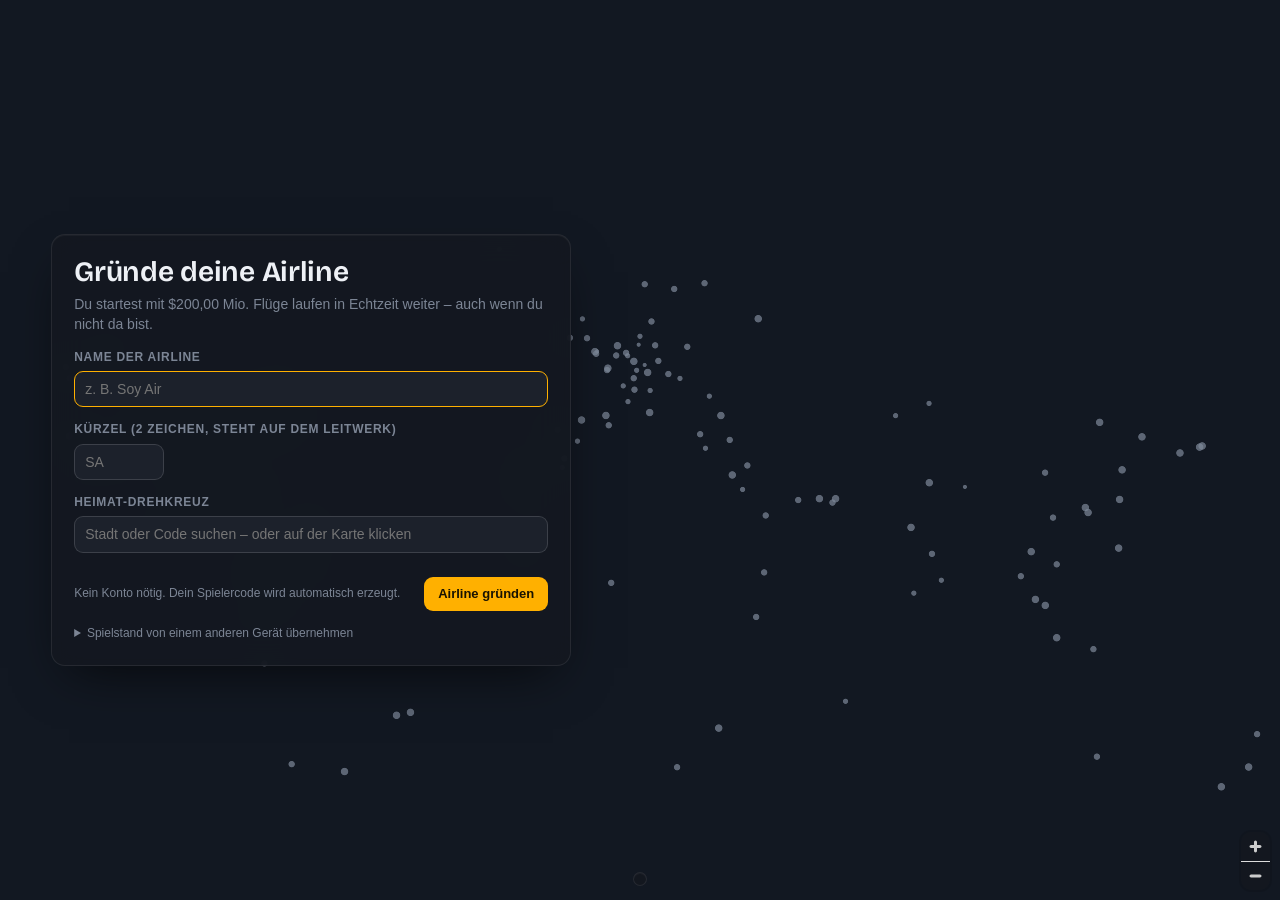
==== games/airline-manager/index.html @ d9379a9b "Add files via upload" ====
<!doctype html>
<html lang="de">
<head>
<meta charset="utf-8">
<meta name="viewport" content="width=device-width, initial-scale=1, viewport-fit=cover">
<title>Airline Manager · Soy &amp; Soul</title>
<meta name="description" content="Gründe deine eigene Airline: Airbus- und Boeing-Flotte, Routen in Echtzeit, Wartung, Kerosinmarkt und eine Börse mit allen Spieler-Airlines.">
<meta name="theme-color" content="#0d1016">
<link rel="icon" href="data:image/svg+xml,%3Csvg xmlns='http://www.w3.org/2000/svg' viewBox='0 0 24 24'%3E%3Cpath fill='%23ffb000' d='M10.5 3.5c0-.8.7-1.5 1.5-1.5s1.5.7 1.5 1.5V9l7 4v2l-7-2v4.5l2 1.5v1.5L12 20l-3.5 1v-1.5l2-1.5V13l-7 2v-2l7-4z'/%3E%3C/svg%3E">
<link rel="stylesheet" href="lib/maplibre-gl.css">
<link rel="preconnect" href="https://tiles.openfreemap.org">
<link rel="stylesheet" href="css/base.css">
<link rel="stylesheet" href="css/layout.css">
<link rel="stylesheet" href="css/apps.css">
</head>
<body>
<div id="map" aria-label="Weltkarte mit Flughäfen und Flugzeugen"></div>
<header id="hud" class="hud"></header>
<aside id="flightcard" class="flightcard glass" hidden></aside>
<div id="windows"></div>
<nav id="dock" class="dock glass" aria-label="Apps"></nav>
<div id="toasts" aria-live="polite"></div>
<noscript><p style="padding:20px">Dieses Spiel braucht JavaScript.</p></noscript>
<script type="module" src="js/main.js"></script>
</body>
</html>
---- games/airline-manager/lib/maplibre-gl.css ----
.maplibregl-map{font:12px/20px Helvetica Neue,Arial,Helvetica,sans-serif;overflow:hidden;position:relative;-webkit-tap-highlight-color:rgb(0 0 0/0);-webkit-touch-callout:none}.maplibregl-canvas{position:absolute;left:0;top:0}.maplibregl-map:fullscreen{width:100%;height:100%}.maplibregl-ctrl-group button.maplibregl-ctrl-compass{touch-action:none}.maplibregl-canvas-container.maplibregl-interactive,.maplibregl-ctrl-group button.maplibregl-ctrl-compass{cursor:grab;-webkit-user-select:none;-moz-user-select:none;user-select:none}.maplibregl-canvas-container.maplibregl-interactive.maplibregl-track-pointer{cursor:pointer}.maplibregl-canvas-container.maplibregl-interactive:active,.maplibregl-ctrl-group button.maplibregl-ctrl-compass:active{cursor:grabbing}.maplibregl-canvas-container.maplibregl-touch-zoom-rotate,.maplibregl-canvas-container.maplibregl-touch-zoom-rotate .maplibregl-canvas{touch-action:pan-x pan-y}.maplibregl-canvas-container.maplibregl-touch-drag-pan,.maplibregl-canvas-container.maplibregl-touch-drag-pan .maplibregl-canvas{touch-action:pinch-zoom}.maplibregl-canvas-container.maplibregl-touch-zoom-rotate.maplibregl-touch-drag-pan,.maplibregl-canvas-container.maplibregl-touch-zoom-rotate.maplibregl-touch-drag-pan .maplibregl-canvas{touch-action:none}.maplibregl-canvas-container.maplibregl-touch-drag-pan.maplibregl-cooperative-gestures,.maplibregl-canvas-container.maplibregl-touch-drag-pan.maplibregl-cooperative-gestures .maplibregl-canvas{touch-action:pan-x pan-y}.maplibregl-ctrl-bottom-left,.maplibregl-ctrl-bottom-right,.maplibregl-ctrl-top-left,.maplibregl-ctrl-top-right{position:absolute;pointer-events:none;z-index:2}.maplibregl-ctrl-top-left{top:0;left:0}.maplibregl-ctrl-top-right{top:0;right:0}.maplibregl-ctrl-bottom-left{bottom:0;left:0}.maplibregl-ctrl-bottom-right{right:0;bottom:0}.maplibregl-ctrl{clear:both;pointer-events:auto;transform:translate(0)}.maplibregl-ctrl-top-left .maplibregl-ctrl{margin:10px 0 0 10px;float:left}.maplibregl-ctrl-top-right .maplibregl-ctrl{margin:10px 10px 0 0;float:right}.maplibregl-ctrl-bottom-left .maplibregl-ctrl{margin:0 0 10px 10px;float:left}.maplibregl-ctrl-bottom-right .maplibregl-ctrl{margin:0 10px 10px 0;float:right}.maplibregl-ctrl-group{border-radius:4px;background:#fff}.maplibregl-ctrl-group:not(:empty){box-shadow:0 0 0 2px rgba(0,0,0,.1)}.maplibregl-ctrl-group button{width:29px;height:29px;display:block;padding:0;outline:none;border:0;box-sizing:border-box;background-color:transparent;cursor:pointer}.maplibregl-ctrl button{-webkit-user-select:none;-moz-user-select:none;user-select:none}.maplibregl-ctrl-group button+button{border-top:1px solid #ddd}.maplibregl-ctrl button .maplibregl-ctrl-icon{display:block;width:100%;height:100%;background-repeat:no-repeat;background-position:50%}@media(forced-colors:active){.maplibregl-ctrl-group:not(:empty){box-shadow:0 0 0 2px ButtonText}.maplibregl-ctrl-icon{background-color:transparent}.maplibregl-ctrl-group button+button{border-top:1px solid buttontext}}.maplibregl-ctrl button::-moz-focus-inner{border:0;padding:0}.maplibregl-ctrl-attrib-button:focus,.maplibregl-ctrl-group button:focus{box-shadow:0 0 2px 2px #0096ff}.maplibregl-ctrl button:disabled{cursor:not-allowed}.maplibregl-ctrl button:disabled .maplibregl-ctrl-icon{opacity:.25}@media(hover:hover){.maplibregl-ctrl button:not(:disabled):hover{background-color:rgba(0,0,0,.05)}}.maplibregl-ctrl button:not(:disabled):active{background-color:rgba(0,0,0,.05)}.maplibregl-ctrl-group button:focus:focus-visible{box-shadow:0 0 2px 2px #0096ff}.maplibregl-ctrl-group button:focus:not(:focus-visible){box-shadow:none}.maplibregl-ctrl-group button:focus:first-child{border-radius:4px 4px 0 0}.maplibregl-ctrl-group button:focus:last-child{border-radius:0 0 4px 4px}.maplibregl-ctrl-group button:focus:only-child{border-radius:inherit}.maplibregl-ctrl button.maplibregl-ctrl-zoom-out .maplibregl-ctrl-icon{background-image:url("data:image/svg+xml;charset=utf-8,%3Csvg xmlns='http://www.w3.org/2000/svg' width='29' height='29' viewBox='0 0 29 29' fill='%23333'%3E %3Cpath d='M10 13c-.75 0-1.5.75-1.5 1.5S9.25 16 10 16h9c.75 0 1.5-.75 1.5-1.5S19.75 13 19 13z'/%3E %3C/svg%3E")}.maplibregl-ctrl button.maplibregl-ctrl-zoom-in .maplibregl-ctrl-icon{background-image:url("data:image/svg+xml;charset=utf-8,%3Csvg xmlns='http://www.w3.org/2000/svg' width='29' height='29' viewBox='0 0 29 29' fill='%23333'%3E %3Cpath d='M14.5 8.5c-.75 0-1.5.75-1.5 1.5v3h-3c-.75 0-1.5.75-1.5 1.5S9.25 16 10 16h3v3c0 .75.75 1.5 1.5 1.5S16 19.75 16 19v-3h3c.75 0 1.5-.75 1.5-1.5S19.75 13 19 13h-3v-3c0-.75-.75-1.5-1.5-1.5'/%3E %3C/svg%3E")}@media(forced-colors:active){.maplibregl-ctrl button.maplibregl-ctrl-zoom-out .maplibregl-ctrl-icon{background-image:url("data:image/svg+xml;charset=utf-8,%3Csvg xmlns='http://www.w3.org/2000/svg' width='29' height='29' viewBox='0 0 29 29' fill='%23fff'%3E %3Cpath d='M10 13c-.75 0-1.5.75-1.5 1.5S9.25 16 10 16h9c.75 0 1.5-.75 1.5-1.5S19.75 13 19 13z'/%3E %3C/svg%3E")}.maplibregl-ctrl button.maplibregl-ctrl-zoom-in .maplibregl-ctrl-icon{background-image:url("data:image/svg+xml;charset=utf-8,%3Csvg xmlns='http://www.w3.org/2000/svg' width='29' height='29' viewBox='0 0 29 29' fill='%23fff'%3E %3Cpath d='M14.5 8.5c-.75 0-1.5.75-1.5 1.5v3h-3c-.75 0-1.5.75-1.5 1.5S9.25 16 10 16h3v3c0 .75.75 1.5 1.5 1.5S16 19.75 16 19v-3h3c.75 0 1.5-.75 1.5-1.5S19.75 13 19 13h-3v-3c0-.75-.75-1.5-1.5-1.5'/%3E %3C/svg%3E")}}@media(forced-colors:active) and (prefers-color-scheme:light){.maplibregl-ctrl button.maplibregl-ctrl-zoom-out .maplibregl-ctrl-icon{background-image:url("data:image/svg+xml;charset=utf-8,%3Csvg xmlns='http://www.w3.org/2000/svg' width='29' height='29' viewBox='0 0 29 29' fill='%23000'%3E %3Cpath d='M10 13c-.75 0-1.5.75-1.5 1.5S9.25 16 10 16h9c.75 0 1.5-.75 1.5-1.5S19.75 13 19 13z'/%3E %3C/svg%3E")}.maplibregl-ctrl button.maplibregl-ctrl-zoom-in .maplibregl-ctrl-icon{background-image:url("data:image/svg+xml;charset=utf-8,%3Csvg xmlns='http://www.w3.org/2000/svg' width='29' height='29' viewBox='0 0 29 29' fill='%23000'%3E %3Cpath d='M14.5 8.5c-.75 0-1.5.75-1.5 1.5v3h-3c-.75 0-1.5.75-1.5 1.5S9.25 16 10 16h3v3c0 .75.75 1.5 1.5 1.5S16 19.75 16 19v-3h3c.75 0 1.5-.75 1.5-1.5S19.75 13 19 13h-3v-3c0-.75-.75-1.5-1.5-1.5'/%3E %3C/svg%3E")}}.maplibregl-ctrl button.maplibregl-ctrl-fullscreen .maplibregl-ctrl-icon{background-image:url("data:image/svg+xml;charset=utf-8,%3Csvg xmlns='http://www.w3.org/2000/svg' width='29' height='29' viewBox='0 0 29 29' fill='%23333'%3E %3Cpath d='M24 16v5.5c0 1.75-.75 2.5-2.5 2.5H16v-1l3-1.5-4-5.5 1-1 5.5 4 1.5-3zM6 16l1.5 3 5.5-4 1 1-4 5.5 3 1.5v1H7.5C5.75 24 5 23.25 5 21.5V16zm7-11v1l-3 1.5 4 5.5-1 1-5.5-4L6 13H5V7.5C5 5.75 5.75 5 7.5 5zm11 2.5c0-1.75-.75-2.5-2.5-2.5H16v1l3 1.5-4 5.5 1 1 5.5-4 1.5 3h1z'/%3E %3C/svg%3E")}.maplibregl-ctrl button.maplibregl-ctrl-shrink .maplibregl-ctrl-icon{background-image:url("data:image/svg+xml;charset=utf-8,%3Csvg xmlns='http://www.w3.org/2000/svg' width='29' height='29' viewBox='0 0 29 29'%3E %3Cpath d='M18.5 16c-1.75 0-2.5.75-2.5 2.5V24h1l1.5-3 5.5 4 1-1-4-5.5 3-1.5v-1zM13 18.5c0-1.75-.75-2.5-2.5-2.5H5v1l3 1.5L4 24l1 1 5.5-4 1.5 3h1zm3-8c0 1.75.75 2.5 2.5 2.5H24v-1l-3-1.5L25 5l-1-1-5.5 4L17 5h-1zM10.5 13c1.75 0 2.5-.75 2.5-2.5V5h-1l-1.5 3L5 4 4 5l4 5.5L5 12v1z'/%3E %3C/svg%3E")}@media(forced-colors:active){.maplibregl-ctrl button.maplibregl-ctrl-fullscreen .maplibregl-ctrl-icon{background-image:url("data:image/svg+xml;charset=utf-8,%3Csvg xmlns='http://www.w3.org/2000/svg' width='29' height='29' viewBox='0 0 29 29' fill='%23fff'%3E %3Cpath d='M24 16v5.5c0 1.75-.75 2.5-2.5 2.5H16v-1l3-1.5-4-5.5 1-1 5.5 4 1.5-3zM6 16l1.5 3 5.5-4 1 1-4 5.5 3 1.5v1H7.5C5.75 24 5 23.25 5 21.5V16zm7-11v1l-3 1.5 4 5.5-1 1-5.5-4L6 13H5V7.5C5 5.75 5.75 5 7.5 5zm11 2.5c0-1.75-.75-2.5-2.5-2.5H16v1l3 1.5-4 5.5 1 1 5.5-4 1.5 3h1z'/%3E %3C/svg%3E")}.maplibregl-ctrl button.maplibregl-ctrl-shrink .maplibregl-ctrl-icon{background-image:url("data:image/svg+xml;charset=utf-8,%3Csvg xmlns='http://www.w3.org/2000/svg' width='29' height='29' viewBox='0 0 29 29' fill='%23fff'%3E %3Cpath d='M18.5 16c-1.75 0-2.5.75-2.5 2.5V24h1l1.5-3 5.5 4 1-1-4-5.5 3-1.5v-1zM13 18.5c0-1.75-.75-2.5-2.5-2.5H5v1l3 1.5L4 24l1 1 5.5-4 1.5 3h1zm3-8c0 1.75.75 2.5 2.5 2.5H24v-1l-3-1.5L25 5l-1-1-5.5 4L17 5h-1zM10.5 13c1.75 0 2.5-.75 2.5-2.5V5h-1l-1.5 3L5 4 4 5l4 5.5L5 12v1z'/%3E %3C/svg%3E")}}@media(forced-colors:active) and (prefers-color-scheme:light){.maplibregl-ctrl button.maplibregl-ctrl-fullscreen .maplibregl-ctrl-icon{background-image:url("data:image/svg+xml;charset=utf-8,%3Csvg xmlns='http://www.w3.org/2000/svg' width='29' height='29' viewBox='0 0 29 29' fill='%23000'%3E %3Cpath d='M24 16v5.5c0 1.75-.75 2.5-2.5 2.5H16v-1l3-1.5-4-5.5 1-1 5.5 4 1.5-3zM6 16l1.5 3 5.5-4 1 1-4 5.5 3 1.5v1H7.5C5.75 24 5 23.25 5 21.5V16zm7-11v1l-3 1.5 4 5.5-1 1-5.5-4L6 13H5V7.5C5 5.75 5.75 5 7.5 5zm11 2.5c0-1.75-.75-2.5-2.5-2.5H16v1l3 1.5-4 5.5 1 1 5.5-4 1.5 3h1z'/%3E %3C/svg%3E")}.maplibregl-ctrl button.maplibregl-ctrl-shrink .maplibregl-ctrl-icon{background-image:url("data:image/svg+xml;charset=utf-8,%3Csvg xmlns='http://www.w3.org/2000/svg' width='29' height='29' viewBox='0 0 29 29' fill='%23000'%3E %3Cpath d='M18.5 16c-1.75 0-2.5.75-2.5 2.5V24h1l1.5-3 5.5 4 1-1-4-5.5 3-1.5v-1zM13 18.5c0-1.75-.75-2.5-2.5-2.5H5v1l3 1.5L4 24l1 1 5.5-4 1.5 3h1zm3-8c0 1.75.75 2.5 2.5 2.5H24v-1l-3-1.5L25 5l-1-1-5.5 4L17 5h-1zM10.5 13c1.75 0 2.5-.75 2.5-2.5V5h-1l-1.5 3L5 4 4 5l4 5.5L5 12v1z'/%3E %3C/svg%3E")}}.maplibregl-ctrl button.maplibregl-ctrl-compass .maplibregl-ctrl-icon{background-image:url("data:image/svg+xml;charset=utf-8,%3Csvg xmlns='http://www.w3.org/2000/svg' width='29' height='29' viewBox='0 0 29 29' fill='%23333'%3E %3Cpath d='m10.5 14 4-8 4 8z'/%3E %3Cpath fill='%23ccc' d='m10.5 16 4 8 4-8z'/%3E %3C/svg%3E")}@media(forced-colors:active){.maplibregl-ctrl button.maplibregl-ctrl-compass .maplibregl-ctrl-icon{background-image:url("data:image/svg+xml;charset=utf-8,%3Csvg xmlns='http://www.w3.org/2000/svg' width='29' height='29' viewBox='0 0 29 29' fill='%23fff'%3E %3Cpath d='m10.5 14 4-8 4 8z'/%3E %3Cpath fill='%23ccc' d='m10.5 16 4 8 4-8z'/%3E %3C/svg%3E")}}@media(forced-colors:active) and (prefers-color-scheme:light){.maplibregl-ctrl button.maplibregl-ctrl-compass .maplibregl-ctrl-icon{background-image:url("data:image/svg+xml;charset=utf-8,%3Csvg xmlns='http://www.w3.org/2000/svg' width='29' height='29' viewBox='0 0 29 29' fill='%23000'%3E %3Cpath d='m10.5 14 4-8 4 8z'/%3E %3Cpath fill='%23ccc' d='m10.5 16 4 8 4-8z'/%3E %3C/svg%3E")}}.maplibregl-ctrl button.maplibregl-ctrl-globe .maplibregl-ctrl-icon{background-image:url("data:image/svg+xml;charset=utf-8,%3Csvg xmlns='http://www.w3.org/2000/svg' width='22' height='22' fill='none' viewBox='0 0 22 22' stroke='%23333'%3E %3Ccircle cx='11' cy='11' r='8.5'/%3E %3Cpath d='M17.5 11c0 4.819-3.02 8.5-6.5 8.5S4.5 15.819 4.5 11 7.52 2.5 11 2.5s6.5 3.681 6.5 8.5Z'/%3E %3Cpath d='M13.5 11c0 2.447-.331 4.64-.853 6.206-.262.785-.562 1.384-.872 1.777-.314.399-.58.517-.775.517-.195 0-.461-.118-.775-.517-.31-.393-.61-.992-.872-1.777C8.831 15.64 8.5 13.446 8.5 11c0-2.447.331-4.64.853-6.206.262-.785.562-1.384.872-1.777.314-.399.58-.517.775-.517.195 0 .461.118.775.517.31.393.61.992.872 1.777.522 1.565.853 3.76.853 6.206Z'/%3E %3Cpath d='M11 7.5c-1.909 0-3.622-.166-4.845-.428-.616-.132-1.08-.283-1.379-.434a1.333 1.333 0 0 1-.224-.138c.047-.038.12-.085.224-.138.299-.151.763-.302 1.379-.434C7.378 5.666 9.091 5.5 11 5.5c1.909 0 3.622.166 4.845.428.616.132 1.08.283 1.379.434.105.053.177.1.224.138-.047.038-.12.085-.224.138-.299.151-.763.302-1.379.434-1.223.262-2.936.428-4.845.428ZM4.486 6.436ZM11 16.5c-1.909 0-3.622-.166-4.845-.428-.616-.132-1.08-.283-1.379-.434a1.33 1.33 0 0 1-.224-.138 1.33 1.33 0 0 1 .224-.138c.299-.151.763-.302 1.379-.434C7.378 14.666 9.091 14.5 11 14.5c1.909 0 3.622.166 4.845.428.616.132 1.08.283 1.379.434.105.053.177.1.224.138a1.33 1.33 0 0 1-.224.138c-.299.151-.763.302-1.379.434-1.223.262-2.936.428-4.845.428Zm-6.514-1.064ZM11 12.5c-2.46 0-4.672-.222-6.255-.574-.796-.177-1.406-.38-1.805-.59a1.465 1.465 0 0 1-.39-.272.293.293 0 0 1-.047-.064.293.293 0 0 1 .048-.064c.066-.073.189-.167.389-.272.399-.21 1.009-.413 1.805-.59C6.328 9.722 8.54 9.5 11 9.5s4.672.222 6.256.574c.795.177 1.405.38 1.804.59.2.105.323.2.39.272a.33.33 0 0 1 .047.064.293.293 0 0 1-.048.064 1.435 1.435 0 0 1-.389.272c-.399.21-1.009.413-1.804.59-1.584.352-3.796.574-6.256.574Zm-8.501-1.51v.002-.002Zm0 .018v.002-.002Zm17.002.002v-.002.002Zm0-.018v-.002.002Z'/%3E %3C/svg%3E")}.maplibregl-ctrl button.maplibregl-ctrl-globe-enabled .maplibregl-ctrl-icon{background-image:url("data:image/svg+xml;charset=utf-8,%3Csvg xmlns='http://www.w3.org/2000/svg' width='22' height='22' fill='none' viewBox='0 0 22 22' stroke='%2333b5e5'%3E %3Ccircle cx='11' cy='11' r='8.5'/%3E %3Cpath d='M17.5 11c0 4.819-3.02 8.5-6.5 8.5S4.5 15.819 4.5 11 7.52 2.5 11 2.5s6.5 3.681 6.5 8.5Z'/%3E %3Cpath d='M13.5 11c0 2.447-.331 4.64-.853 6.206-.262.785-.562 1.384-.872 1.777-.314.399-.58.517-.775.517-.195 0-.461-.118-.775-.517-.31-.393-.61-.992-.872-1.777C8.831 15.64 8.5 13.446 8.5 11c0-2.447.331-4.64.853-6.206.262-.785.562-1.384.872-1.777.314-.399.58-.517.775-.517.195 0 .461.118.775.517.31.393.61.992.872 1.777.522 1.565.853 3.76.853 6.206Z'/%3E %3Cpath d='M11 7.5c-1.909 0-3.622-.166-4.845-.428-.616-.132-1.08-.283-1.379-.434a1.333 1.333 0 0 1-.224-.138c.047-.038.12-.085.224-.138.299-.151.763-.302 1.379-.434C7.378 5.666 9.091 5.5 11 5.5c1.909 0 3.622.166 4.845.428.616.132 1.08.283 1.379.434.105.053.177.1.224.138-.047.038-.12.085-.224.138-.299.151-.763.302-1.379.434-1.223.262-2.936.428-4.845.428ZM4.486 6.436ZM11 16.5c-1.909 0-3.622-.166-4.845-.428-.616-.132-1.08-.283-1.379-.434a1.33 1.33 0 0 1-.224-.138 1.33 1.33 0 0 1 .224-.138c.299-.151.763-.302 1.379-.434C7.378 14.666 9.091 14.5 11 14.5c1.909 0 3.622.166 4.845.428.616.132 1.08.283 1.379.434.105.053.177.1.224.138a1.33 1.33 0 0 1-.224.138c-.299.151-.763.302-1.379.434-1.223.262-2.936.428-4.845.428Zm-6.514-1.064ZM11 12.5c-2.46 0-4.672-.222-6.255-.574-.796-.177-1.406-.38-1.805-.59a1.465 1.465 0 0 1-.39-.272.293.293 0 0 1-.047-.064.293.293 0 0 1 .048-.064c.066-.073.189-.167.389-.272.399-.21 1.009-.413 1.805-.59C6.328 9.722 8.54 9.5 11 9.5s4.672.222 6.256.574c.795.177 1.405.38 1.804.59.2.105.323.2.39.272a.33.33 0 0 1 .047.064.293.293 0 0 1-.048.064 1.435 1.435 0 0 1-.389.272c-.399.21-1.009.413-1.804.59-1.584.352-3.796.574-6.256.574Zm-8.501-1.51v.002-.002Zm0 .018v.002-.002Zm17.002.002v-.002.002Zm0-.018v-.002.002Z'/%3E %3C/svg%3E")}.maplibregl-ctrl button.maplibregl-ctrl-terrain .maplibregl-ctrl-icon{background-image:url("data:image/svg+xml;charset=utf-8,%3Csvg xmlns='http://www.w3.org/2000/svg' width='22' height='22' viewBox='0 0 22 22' fill='%23333'%3E %3Cpath d='m1.754 13.406 4.453-4.851 3.09 3.09 3.281 3.277.969-.969-3.309-3.312 3.844-4.121 6.148 6.886h1.082v-.855l-7.207-8.07-4.84 5.187L6.169 6.57l-5.48 5.965v.871ZM.688 16.844h20.625v1.375H.688Zm0 0'/%3E %3C/svg%3E")}.maplibregl-ctrl button.maplibregl-ctrl-terrain-enabled .maplibregl-ctrl-icon{background-image:url("data:image/svg+xml;charset=utf-8,%3Csvg xmlns='http://www.w3.org/2000/svg' width='22' height='22' viewBox='0 0 22 22' fill='%2333b5e5'%3E %3Cpath d='m1.754 13.406 4.453-4.851 3.09 3.09 3.281 3.277.969-.969-3.309-3.312 3.844-4.121 6.148 6.886h1.082v-.855l-7.207-8.07-4.84 5.187L6.169 6.57l-5.48 5.965v.871ZM.688 16.844h20.625v1.375H.688Zm0 0'/%3E %3C/svg%3E")}.maplibregl-ctrl button.maplibregl-ctrl-geolocate .maplibregl-ctrl-icon{background-image:url("data:image/svg+xml;charset=utf-8,%3Csvg xmlns='http://www.w3.org/2000/svg' width='29' height='29' viewBox='0 0 20 20' fill='%23333'%3E %3Cpath d='M10 4C9 4 9 5 9 5v.1A5 5 0 0 0 5.1 9H5s-1 0-1 1 1 1 1 1h.1A5 5 0 0 0 9 14.9v.1s0 1 1 1 1-1 1-1v-.1a5 5 0 0 0 3.9-3.9h.1s1 0 1-1-1-1-1-1h-.1A5 5 0 0 0 11 5.1V5s0-1-1-1m0 2.5a3.5 3.5 0 1 1 0 7 3.5 3.5 0 1 1 0-7'/%3E %3Ccircle id='dot' cx='10' cy='10' r='2'/%3E %3Cpath id='stroke' d='m14 5 1 1-9 9-1-1z' display='none'/%3E %3C/svg%3E")}.maplibregl-ctrl button.maplibregl-ctrl-geolocate:disabled .maplibregl-ctrl-icon{background-image:url("data:image/svg+xml;charset=utf-8,%3Csvg xmlns='http://www.w3.org/2000/svg' width='29' height='29' viewBox='0 0 20 20' fill='%23aaa'%3E %3Cpath d='M10 4C9 4 9 5 9 5v.1A5 5 0 0 0 5.1 9H5s-1 0-1 1 1 1 1 1h.1A5 5 0 0 0 9 14.9v.1s0 1 1 1 1-1 1-1v-.1a5 5 0 0 0 3.9-3.9h.1s1 0 1-1-1-1-1-1h-.1A5 5 0 0 0 11 5.1V5s0-1-1-1m0 2.5a3.5 3.5 0 1 1 0 7 3.5 3.5 0 1 1 0-7'/%3E %3Ccircle id='dot' cx='10' cy='10' r='2'/%3E %3Cpath id='stroke' d='m14 5 1 1-9 9-1-1z' fill='%23f00'/%3E %3C/svg%3E")}.maplibregl-ctrl button.maplibregl-ctrl-geolocate.maplibregl-ctrl-geolocate-active .maplibregl-ctrl-icon{background-image:url("data:image/svg+xml;charset=utf-8,%3Csvg xmlns='http://www.w3.org/2000/svg' width='29' height='29' viewBox='0 0 20 20' fill='%2333b5e5'%3E %3Cpath d='M10 4C9 4 9 5 9 5v.1A5 5 0 0 0 5.1 9H5s-1 0-1 1 1 1 1 1h.1A5 5 0 0 0 9 14.9v.1s0 1 1 1 1-1 1-1v-.1a5 5 0 0 0 3.9-3.9h.1s1 0 1-1-1-1-1-1h-.1A5 5 0 0 0 11 5.1V5s0-1-1-1m0 2.5a3.5 3.5 0 1 1 0 7 3.5 3.5 0 1 1 0-7'/%3E %3Ccircle id='dot' cx='10' cy='10' r='2'/%3E %3Cpath id='stroke' d='m14 5 1 1-9 9-1-1z' display='none'/%3E %3C/svg%3E")}.maplibregl-ctrl button.maplibregl-ctrl-geolocate.maplibregl-ctrl-geolocate-active-error .maplibregl-ctrl-icon{background-image:url("data:image/svg+xml;charset=utf-8,%3Csvg xmlns='http://www.w3.org/2000/svg' width='29' height='29' viewBox='0 0 20 20' fill='%23e58978'%3E %3Cpath d='M10 4C9 4 9 5 9 5v.1A5 5 0 0 0 5.1 9H5s-1 0-1 1 1 1 1 1h.1A5 5 0 0 0 9 14.9v.1s0 1 1 1 1-1 1-1v-.1a5 5 0 0 0 3.9-3.9h.1s1 0 1-1-1-1-1-1h-.1A5 5 0 0 0 11 5.1V5s0-1-1-1m0 2.5a3.5 3.5 0 1 1 0 7 3.5 3.5 0 1 1 0-7'/%3E %3Ccircle id='dot' cx='10' cy='10' r='2'/%3E %3Cpath id='stroke' d='m14 5 1 1-9 9-1-1z' display='none'/%3E %3C/svg%3E")}.maplibregl-ctrl button.maplibregl-ctrl-geolocate.maplibregl-ctrl-geolocate-background .maplibregl-ctrl-icon{background-image:url("data:image/svg+xml;charset=utf-8,%3Csvg xmlns='http://www.w3.org/2000/svg' width='29' height='29' viewBox='0 0 20 20' fill='%2333b5e5'%3E %3Cpath d='M10 4C9 4 9 5 9 5v.1A5 5 0 0 0 5.1 9H5s-1 0-1 1 1 1 1 1h.1A5 5 0 0 0 9 14.9v.1s0 1 1 1 1-1 1-1v-.1a5 5 0 0 0 3.9-3.9h.1s1 0 1-1-1-1-1-1h-.1A5 5 0 0 0 11 5.1V5s0-1-1-1m0 2.5a3.5 3.5 0 1 1 0 7 3.5 3.5 0 1 1 0-7'/%3E %3Ccircle id='dot' cx='10' cy='10' r='2' display='none'/%3E %3Cpath id='stroke' d='m14 5 1 1-9 9-1-1z' display='none'/%3E %3C/svg%3E")}.maplibregl-ctrl button.maplibregl-ctrl-geolocate.maplibregl-ctrl-geolocate-background-error .maplibregl-ctrl-icon{background-image:url("data:image/svg+xml;charset=utf-8,%3Csvg xmlns='http://www.w3.org/2000/svg' width='29' height='29' viewBox='0 0 20 20' fill='%23e54e33'%3E %3Cpath d='M10 4C9 4 9 5 9 5v.1A5 5 0 0 0 5.1 9H5s-1 0-1 1 1 1 1 1h.1A5 5 0 0 0 9 14.9v.1s0 1 1 1 1-1 1-1v-.1a5 5 0 0 0 3.9-3.9h.1s1 0 1-1-1-1-1-1h-.1A5 5 0 0 0 11 5.1V5s0-1-1-1m0 2.5a3.5 3.5 0 1 1 0 7 3.5 3.5 0 1 1 0-7'/%3E %3Ccircle id='dot' cx='10' cy='10' r='2' display='none'/%3E %3Cpath id='stroke' d='m14 5 1 1-9 9-1-1z' display='none'/%3E %3C/svg%3E")}.maplibregl-ctrl button.maplibregl-ctrl-geolocate.maplibregl-ctrl-geolocate-waiting .maplibregl-ctrl-icon{animation:maplibregl-spin 2s linear infinite}@media(forced-colors:active){.maplibregl-ctrl button.maplibregl-ctrl-geolocate .maplibregl-ctrl-icon{background-image:url("data:image/svg+xml;charset=utf-8,%3Csvg xmlns='http://www.w3.org/2000/svg' width='29' height='29' viewBox='0 0 20 20' fill='%23fff'%3E %3Cpath d='M10 4C9 4 9 5 9 5v.1A5 5 0 0 0 5.1 9H5s-1 0-1 1 1 1 1 1h.1A5 5 0 0 0 9 14.9v.1s0 1 1 1 1-1 1-1v-.1a5 5 0 0 0 3.9-3.9h.1s1 0 1-1-1-1-1-1h-.1A5 5 0 0 0 11 5.1V5s0-1-1-1m0 2.5a3.5 3.5 0 1 1 0 7 3.5 3.5 0 1 1 0-7'/%3E %3Ccircle id='dot' cx='10' cy='10' r='2'/%3E %3Cpath id='stroke' d='m14 5 1 1-9 9-1-1z' display='none'/%3E %3C/svg%3E")}.maplibregl-ctrl button.maplibregl-ctrl-geolocate:disabled .maplibregl-ctrl-icon{background-image:url("data:image/svg+xml;charset=utf-8,%3Csvg xmlns='http://www.w3.org/2000/svg' width='29' height='29' viewBox='0 0 20 20' fill='%23999'%3E %3Cpath d='M10 4C9 4 9 5 9 5v.1A5 5 0 0 0 5.1 9H5s-1 0-1 1 1 1 1 1h.1A5 5 0 0 0 9 14.9v.1s0 1 1 1 1-1 1-1v-.1a5 5 0 0 0 3.9-3.9h.1s1 0 1-1-1-1-1-1h-.1A5 5 0 0 0 11 5.1V5s0-1-1-1m0 2.5a3.5 3.5 0 1 1 0 7 3.5 3.5 0 1 1 0-7'/%3E %3Ccircle id='dot' cx='10' cy='10' r='2'/%3E %3Cpath id='stroke' d='m14 5 1 1-9 9-1-1z' fill='%23f00'/%3E %3C/svg%3E")}.maplibregl-ctrl button.maplibregl-ctrl-geolocate.maplibregl-ctrl-geolocate-active .maplibregl-ctrl-icon{background-image:url("data:image/svg+xml;charset=utf-8,%3Csvg xmlns='http://www.w3.org/2000/svg' width='29' height='29' viewBox='0 0 20 20' fill='%2333b5e5'%3E %3Cpath d='M10 4C9 4 9 5 9 5v.1A5 5 0 0 0 5.1 9H5s-1 0-1 1 1 1 1 1h.1A5 5 0 0 0 9 14.9v.1s0 1 1 1 1-1 1-1v-.1a5 5 0 0 0 3.9-3.9h.1s1 0 1-1-1-1-1-1h-.1A5 5 0 0 0 11 5.1V5s0-1-1-1m0 2.5a3.5 3.5 0 1 1 0 7 3.5 3.5 0 1 1 0-7'/%3E %3Ccircle id='dot' cx='10' cy='10' r='2'/%3E %3Cpath id='stroke' d='m14 5 1 1-9 9-1-1z' display='none'/%3E %3C/svg%3E")}.maplibregl-ctrl button.maplibregl-ctrl-geolocate.maplibregl-ctrl-geolocate-active-error .maplibregl-ctrl-icon{background-image:url("data:image/svg+xml;charset=utf-8,%3Csvg xmlns='http://www.w3.org/2000/svg' width='29' height='29' viewBox='0 0 20 20' fill='%23e58978'%3E %3Cpath d='M10 4C9 4 9 5 9 5v.1A5 5 0 0 0 5.1 9H5s-1 0-1 1 1 1 1 1h.1A5 5 0 0 0 9 14.9v.1s0 1 1 1 1-1 1-1v-.1a5 5 0 0 0 3.9-3.9h.1s1 0 1-1-1-1-1-1h-.1A5 5 0 0 0 11 5.1V5s0-1-1-1m0 2.5a3.5 3.5 0 1 1 0 7 3.5 3.5 0 1 1 0-7'/%3E %3Ccircle id='dot' cx='10' cy='10' r='2'/%3E %3Cpath id='stroke' d='m14 5 1 1-9 9-1-1z' display='none'/%3E %3C/svg%3E")}.maplibregl-ctrl button.maplibregl-ctrl-geolocate.maplibregl-ctrl-geolocate-background .maplibregl-ctrl-icon{background-image:url("data:image/svg+xml;charset=utf-8,%3Csvg xmlns='http://www.w3.org/2000/svg' width='29' height='29' viewBox='0 0 20 20' fill='%2333b5e5'%3E %3Cpath d='M10 4C9 4 9 5 9 5v.1A5 5 0 0 0 5.1 9H5s-1 0-1 1 1 1 1 1h.1A5 5 0 0 0 9 14.9v.1s0 1 1 1 1-1 1-1v-.1a5 5 0 0 0 3.9-3.9h.1s1 0 1-1-1-1-1-1h-.1A5 5 0 0 0 11 5.1V5s0-1-1-1m0 2.5a3.5 3.5 0 1 1 0 7 3.5 3.5 0 1 1 0-7'/%3E %3Ccircle id='dot' cx='10' cy='10' r='2' display='none'/%3E %3Cpath id='stroke' d='m14 5 1 1-9 9-1-1z' display='none'/%3E %3C/svg%3E")}.maplibregl-ctrl button.maplibregl-ctrl-geolocate.maplibregl-ctrl-geolocate-background-error .maplibregl-ctrl-icon{background-image:url("data:image/svg+xml;charset=utf-8,%3Csvg xmlns='http://www.w3.org/2000/svg' width='29' height='29' viewBox='0 0 20 20' fill='%23e54e33'%3E %3Cpath d='M10 4C9 4 9 5 9 5v.1A5 5 0 0 0 5.1 9H5s-1 0-1 1 1 1 1 1h.1A5 5 0 0 0 9 14.9v.1s0 1 1 1 1-1 1-1v-.1a5 5 0 0 0 3.9-3.9h.1s1 0 1-1-1-1-1-1h-.1A5 5 0 0 0 11 5.1V5s0-1-1-1m0 2.5a3.5 3.5 0 1 1 0 7 3.5 3.5 0 1 1 0-7'/%3E %3Ccircle id='dot' cx='10' cy='10' r='2' display='none'/%3E %3Cpath id='stroke' d='m14 5 1 1-9 9-1-1z' display='none'/%3E %3C/svg%3E")}}@media(forced-colors:active) and (prefers-color-scheme:light){.maplibregl-ctrl button.maplibregl-ctrl-geolocate .maplibregl-ctrl-icon{background-image:url("data:image/svg+xml;charset=utf-8,%3Csvg xmlns='http://www.w3.org/2000/svg' width='29' height='29' viewBox='0 0 20 20' fill='%23000'%3E %3Cpath d='M10 4C9 4 9 5 9 5v.1A5 5 0 0 0 5.1 9H5s-1 0-1 1 1 1 1 1h.1A5 5 0 0 0 9 14.9v.1s0 1 1 1 1-1 1-1v-.1a5 5 0 0 0 3.9-3.9h.1s1 0 1-1-1-1-1-1h-.1A5 5 0 0 0 11 5.1V5s0-1-1-1m0 2.5a3.5 3.5 0 1 1 0 7 3.5 3.5 0 1 1 0-7'/%3E %3Ccircle id='dot' cx='10' cy='10' r='2'/%3E %3Cpath id='stroke' d='m14 5 1 1-9 9-1-1z' display='none'/%3E %3C/svg%3E")}.maplibregl-ctrl button.maplibregl-ctrl-geolocate:disabled .maplibregl-ctrl-icon{background-image:url("data:image/svg+xml;charset=utf-8,%3Csvg xmlns='http://www.w3.org/2000/svg' width='29' height='29' viewBox='0 0 20 20' fill='%23666'%3E %3Cpath d='M10 4C9 4 9 5 9 5v.1A5 5 0 0 0 5.1 9H5s-1 0-1 1 1 1 1 1h.1A5 5 0 0 0 9 14.9v.1s0 1 1 1 1-1 1-1v-.1a5 5 0 0 0 3.9-3.9h.1s1 0 1-1-1-1-1-1h-.1A5 5 0 0 0 11 5.1V5s0-1-1-1m0 2.5a3.5 3.5 0 1 1 0 7 3.5 3.5 0 1 1 0-7'/%3E %3Ccircle id='dot' cx='10' cy='10' r='2'/%3E %3Cpath id='stroke' d='m14 5 1 1-9 9-1-1z' fill='%23f00'/%3E %3C/svg%3E")}}@keyframes maplibregl-spin{0%{transform:rotate(0deg)}to{transform:rotate(1turn)}}a.maplibregl-ctrl-logo{width:88px;height:23px;margin:0 0 -4px -4px;display:block;background-repeat:no-repeat;cursor:pointer;overflow:hidden;background-image:url("data:image/svg+xml;charset=utf-8,%3Csvg xmlns='http://www.w3.org/2000/svg' width='88' height='23' fill='none'%3E %3Cpath fill='%23000' fill-opacity='.4' fill-rule='evenodd' d='M17.408 16.796h-1.827l2.501-12.095h.198l3.324 6.533.988 2.19.988-2.19 3.258-6.533h.181l2.6 12.095h-1.81l-1.218-5.644-.362-1.71-.658 1.71-2.929 5.644h-.098l-2.914-5.644-.757-1.71-.345 1.71zm1.958-3.42-.726 3.663a1.255 1.255 0 0 1-1.232 1.011h-1.827a1.255 1.255 0 0 1-1.229-1.509l2.501-12.095a1.255 1.255 0 0 1 1.23-1.001h.197a1.25 1.25 0 0 1 1.12.685l3.19 6.273 3.125-6.263a1.25 1.25 0 0 1 1.123-.695h.181a1.255 1.255 0 0 1 1.227.991l1.443 6.71a5 5 0 0 1 .314-.787l.009-.016a4.6 4.6 0 0 1 1.777-1.887c.782-.46 1.668-.667 2.611-.667a4.6 4.6 0 0 1 1.7.32l.306.134c.21-.16.474-.256.759-.256h1.694a1.255 1.255 0 0 1 1.212.925 1.255 1.255 0 0 1 1.212-.925h1.711c.284 0 .545.094.755.252.613-.3 1.312-.45 2.075-.45 1.356 0 2.557.445 3.482 1.4q.47.48.763 1.064V4.701a1.255 1.255 0 0 1 1.255-1.255h1.86A1.255 1.255 0 0 1 54.44 4.7v9.194h2.217c.19 0 .37.043.532.118v-4.77c0-.356.147-.678.385-.906a2.42 2.42 0 0 1-.682-1.71c0-.665.267-1.253.735-1.7a2.45 2.45 0 0 1 1.722-.674 2.43 2.43 0 0 1 1.705.675q.318.302.504.683V4.7a1.255 1.255 0 0 1 1.255-1.255h1.744A1.255 1.255 0 0 1 65.812 4.7v3.335a4.8 4.8 0 0 1 1.526-.246c.938 0 1.817.214 2.59.69a4.47 4.47 0 0 1 1.67 1.743v-.98a1.255 1.255 0 0 1 1.256-1.256h1.777c.233 0 .451.064.639.174a3.4 3.4 0 0 1 1.567-.372c.346 0 .861.02 1.285.232a1.25 1.25 0 0 1 .689 1.004 4.7 4.7 0 0 1 .853-.588c.795-.44 1.675-.647 2.61-.647 1.385 0 2.65.39 3.525 1.396.836.938 1.168 2.173 1.168 3.528q-.001.515-.056 1.051a1.255 1.255 0 0 1-.947 1.09l.408.952a1.255 1.255 0 0 1-.477 1.552c-.418.268-.92.463-1.458.612-.613.171-1.304.244-2.049.244-1.06 0-2.043-.207-2.886-.698l-.015-.008c-.798-.48-1.419-1.135-1.818-1.963l-.004-.008a5.8 5.8 0 0 1-.548-2.512q0-.429.053-.843a1.3 1.3 0 0 1-.333-.086l-.166-.004c-.223 0-.426.062-.643.228-.03.024-.142.139-.142.59v3.883a1.255 1.255 0 0 1-1.256 1.256h-1.777a1.255 1.255 0 0 1-1.256-1.256V15.69l-.032.057a4.8 4.8 0 0 1-1.86 1.833 5.04 5.04 0 0 1-2.484.634 4.5 4.5 0 0 1-1.935-.424 1.25 1.25 0 0 1-.764.258h-1.71a1.255 1.255 0 0 1-1.256-1.255V7.687a2.4 2.4 0 0 1-.428.625c.253.23.412.561.412.93v7.553a1.255 1.255 0 0 1-1.256 1.255h-1.843a1.25 1.25 0 0 1-.894-.373c-.228.23-.544.373-.894.373H51.32a1.255 1.255 0 0 1-1.256-1.255v-1.251l-.061.117a4.7 4.7 0 0 1-1.782 1.884 4.77 4.77 0 0 1-2.485.67 5.6 5.6 0 0 1-1.485-.188l.009 2.764a1.255 1.255 0 0 1-1.255 1.259h-1.729a1.255 1.255 0 0 1-1.255-1.255v-3.537a1.255 1.255 0 0 1-1.167.793h-1.679a1.25 1.25 0 0 1-.77-.263 4.5 4.5 0 0 1-1.945.429c-.885 0-1.724-.21-2.495-.632l-.017-.01a5 5 0 0 1-1.081-.836 1.255 1.255 0 0 1-1.254 1.312h-1.81a1.255 1.255 0 0 1-1.228-.99l-.782-3.625-2.044 3.939a1.25 1.25 0 0 1-1.115.676h-.098a1.25 1.25 0 0 1-1.116-.68l-2.061-3.994zM35.92 16.63l.207-.114.223-.15q.493-.356.735-.785l.061-.118.033 1.332h1.678V9.242h-1.694l-.033 1.267q-.133-.329-.526-.658l-.032-.028a3.2 3.2 0 0 0-.668-.428l-.27-.12a3.3 3.3 0 0 0-1.235-.23q-1.136-.001-1.974.493a3.36 3.36 0 0 0-1.3 1.382q-.445.89-.444 2.074 0 1.2.51 2.107a3.8 3.8 0 0 0 1.382 1.381 3.9 3.9 0 0 0 1.893.477q.795 0 1.455-.33zm-2.789-5.38q-.576.675-.575 1.762 0 1.102.559 1.794.576.675 1.645.675a2.25 2.25 0 0 0 .934-.19 2.2 2.2 0 0 0 .468-.29l.178-.161a2.2 2.2 0 0 0 .397-.561q.244-.5.244-1.15v-.115q0-.708-.296-1.267l-.043-.077a2.2 2.2 0 0 0-.633-.709l-.13-.086-.047-.028a2.1 2.1 0 0 0-1.073-.285q-1.052 0-1.629.692zm2.316 2.706c.163-.17.28-.407.28-.83v-.114c0-.292-.06-.508-.15-.68a.96.96 0 0 0-.353-.389.85.85 0 0 0-.464-.127c-.4 0-.56.114-.664.239l-.01.012c-.148.174-.275.45-.275.945 0 .506.122.801.27.99.097.11.266.224.68.224.303 0 .504-.09.687-.269zm7.545 1.705a2.6 2.6 0 0 0 .331.423q.319.33.755.548l.173.074q.65.255 1.49.255 1.02 0 1.844-.493a3.45 3.45 0 0 0 1.316-1.4q.493-.904.493-2.089 0-1.909-.988-2.913-.988-1.02-2.584-1.02-.898 0-1.575.347a3 3 0 0 0-.415.262l-.199.166a3.4 3.4 0 0 0-.64.82V9.242h-1.712v11.553h1.729l-.017-5.134zm.53-1.138q.206.29.48.5l.155.11.053.034q.51.296 1.119.297 1.07 0 1.645-.675.577-.69.576-1.762 0-1.119-.576-1.777-.558-.675-1.645-.675-.435 0-.835.16a2 2 0 0 0-.284.136 2 2 0 0 0-.363.254 2.2 2.2 0 0 0-.46.569l-.082.162a2.6 2.6 0 0 0-.213 1.072v.115q0 .707.296 1.267l.135.211zm.964-.818a1.1 1.1 0 0 0 .367.385.94.94 0 0 0 .476.118c.423 0 .59-.117.687-.23.159-.194.28-.478.28-.95 0-.53-.133-.8-.266-.952l-.021-.025c-.078-.094-.231-.221-.68-.221a1 1 0 0 0-.503.135l-.012.007a.86.86 0 0 0-.335.343c-.073.133-.132.324-.132.614v.115a1.4 1.4 0 0 0 .14.66zm15.7-6.222q.347-.346.346-.856a1.05 1.05 0 0 0-.345-.79 1.18 1.18 0 0 0-.84-.329q-.51 0-.855.33a1.05 1.05 0 0 0-.346.79q0 .51.346.855.345.346.856.346.51 0 .839-.346zm4.337 9.314.033-1.332q.191.403.59.747l.098.081a4 4 0 0 0 .316.224l.223.122a3.2 3.2 0 0 0 1.44.322 3.8 3.8 0 0 0 1.875-.477 3.5 3.5 0 0 0 1.382-1.366q.527-.89.526-2.09 0-1.184-.444-2.073a3.24 3.24 0 0 0-1.283-1.399q-.823-.51-1.942-.51a3.5 3.5 0 0 0-1.527.344l-.086.043-.165.09a3 3 0 0 0-.33.214q-.432.315-.656.707a2 2 0 0 0-.099.198l.082-1.283V4.701h-1.744v12.095zm.473-2.509a2.5 2.5 0 0 0 .566.7q.117.098.245.18l.144.08a2.1 2.1 0 0 0 .975.232q1.07 0 1.645-.675.576-.69.576-1.778 0-1.102-.576-1.777-.56-.691-1.645-.692a2.2 2.2 0 0 0-1.015.235q-.22.113-.415.282l-.15.142a2.1 2.1 0 0 0-.42.594q-.223.479-.223 1.1v.115q0 .705.293 1.26zm2.616-.293c.157-.191.28-.479.28-.967 0-.51-.13-.79-.276-.961l-.021-.026c-.082-.1-.232-.225-.67-.225a.87.87 0 0 0-.681.279l-.012.011c-.154.155-.274.38-.274.807v.115c0 .285.057.499.144.669a1.1 1.1 0 0 0 .367.405c.137.082.28.123.455.123.423 0 .59-.118.686-.23zm8.266-3.013q.345-.13.724-.14l.069-.002q.493 0 .642.099l.247-1.794q-.196-.099-.717-.099a2.3 2.3 0 0 0-.545.063 2 2 0 0 0-.411.148 2.2 2.2 0 0 0-.4.249 2.5 2.5 0 0 0-.485.499 2.7 2.7 0 0 0-.32.581l-.05.137v-1.48h-1.778v7.553h1.777v-3.884q0-.546.159-.943a1.5 1.5 0 0 1 .466-.636 2.5 2.5 0 0 1 .399-.253 2 2 0 0 1 .224-.099zm9.784 2.656.05-.922q0-1.743-.856-2.698-.838-.97-2.584-.97-1.119-.001-2.007.493a3.46 3.46 0 0 0-1.4 1.382q-.493.906-.493 2.106 0 1.07.428 1.975.428.89 1.332 1.432.906.526 2.255.526.973 0 1.668-.185l.044-.012.135-.04q.613-.184.984-.421l-.542-1.267q-.3.162-.642.274l-.297.087q-.51.131-1.3.131-.954 0-1.497-.444a1.6 1.6 0 0 1-.192-.193q-.366-.44-.512-1.234l-.004-.021zm-5.427-1.256-.003.022h3.752v-.138q-.011-.727-.288-1.118a1 1 0 0 0-.156-.176q-.46-.428-1.316-.428-.986 0-1.494.604-.379.45-.494 1.234zm-27.053 2.77V4.7h-1.86v12.095h5.333V15.15zm7.103-5.908v7.553h-1.843V9.242h1.843z'/%3E %3Cpath fill='%23fff' d='m19.63 11.151-.757-1.71-.345 1.71-1.12 5.644h-1.827L18.083 4.7h.197l3.325 6.533.988 2.19.988-2.19L26.839 4.7h.181l2.6 12.095h-1.81l-1.218-5.644-.362-1.71-.658 1.71-2.93 5.644h-.098l-2.913-5.644zm14.836 5.81q-1.02 0-1.893-.478a3.8 3.8 0 0 1-1.381-1.382q-.51-.906-.51-2.106 0-1.185.444-2.074a3.36 3.36 0 0 1 1.3-1.382q.839-.494 1.974-.494a3.3 3.3 0 0 1 1.234.231 3.3 3.3 0 0 1 .97.575q.396.33.527.659l.033-1.267h1.694v7.553H37.18l-.033-1.332q-.279.593-1.02 1.053a3.17 3.17 0 0 1-1.662.444zm.296-1.482q.938 0 1.58-.642.642-.66.642-1.711v-.115q0-.708-.296-1.267a2.2 2.2 0 0 0-.807-.872 2.1 2.1 0 0 0-1.119-.313q-1.053 0-1.629.692-.575.675-.575 1.76 0 1.103.559 1.795.577.675 1.645.675zm6.521-6.237h1.711v1.4q.906-1.597 2.83-1.597 1.596 0 2.584 1.02.988 1.005.988 2.914 0 1.185-.493 2.09a3.46 3.46 0 0 1-1.316 1.399 3.5 3.5 0 0 1-1.844.493q-.954 0-1.662-.329a2.67 2.67 0 0 1-1.086-.97l.017 5.134h-1.728zm4.048 6.22q1.07 0 1.645-.674.577-.69.576-1.762 0-1.119-.576-1.777-.558-.675-1.645-.675-.592 0-1.12.296-.51.28-.822.823-.296.527-.296 1.234v.115q0 .708.296 1.267.313.543.823.855.51.296 1.119.297z'/%3E %3Cpath fill='%23e1e3e9' d='M51.325 4.7h1.86v10.45h3.473v1.646h-5.333zm7.12 4.542h1.843v7.553h-1.843zm.905-1.415a1.16 1.16 0 0 1-.856-.346 1.17 1.17 0 0 1-.346-.856 1.05 1.05 0 0 1 .346-.79q.346-.329.856-.329.494 0 .839.33a1.05 1.05 0 0 1 .345.79 1.16 1.16 0 0 1-.345.855q-.33.346-.84.346zm7.875 9.133a3.17 3.17 0 0 1-1.662-.444q-.723-.46-1.004-1.053l-.033 1.332h-1.71V4.701h1.743v4.657l-.082 1.283q.279-.658 1.086-1.119a3.5 3.5 0 0 1 1.778-.477q1.119 0 1.942.51a3.24 3.24 0 0 1 1.283 1.4q.445.888.444 2.072 0 1.201-.526 2.09a3.5 3.5 0 0 1-1.382 1.366 3.8 3.8 0 0 1-1.876.477zm-.296-1.481q1.069 0 1.645-.675.577-.69.577-1.778 0-1.102-.577-1.776-.56-.691-1.645-.692a2.12 2.12 0 0 0-1.58.659q-.642.641-.642 1.694v.115q0 .71.296 1.267a2.4 2.4 0 0 0 .807.872 2.1 2.1 0 0 0 1.119.313zm5.927-6.237h1.777v1.481q.263-.757.856-1.217a2.14 2.14 0 0 1 1.349-.46q.527 0 .724.098l-.247 1.794q-.149-.099-.642-.099-.774 0-1.416.494-.626.493-.626 1.58v3.883h-1.777V9.242zm9.534 7.718q-1.35 0-2.255-.526-.904-.543-1.332-1.432a4.6 4.6 0 0 1-.428-1.975q0-1.2.493-2.106a3.46 3.46 0 0 1 1.4-1.382q.889-.495 2.007-.494 1.744 0 2.584.97.855.956.856 2.7 0 .444-.05.92h-5.43q.18 1.005.708 1.45.542.443 1.497.443.79 0 1.3-.131a4 4 0 0 0 .938-.362l.542 1.267q-.411.263-1.119.46-.708.198-1.711.197zm1.596-4.558q.016-1.02-.444-1.432-.46-.428-1.316-.428-1.728 0-1.991 1.86z'/%3E %3Cpath d='M5.074 15.948a.484.657 0 0 0-.486.659v1.84a.484.657 0 0 0 .486.659h4.101a.484.657 0 0 0 .486-.659v-1.84a.484.657 0 0 0-.486-.659zm3.56 1.16H5.617v.838h3.017z' style='fill:%23fff;fill-rule:evenodd;stroke-width:1.03600001'/%3E %3Cg style='stroke-width:1.12603545'%3E %3Cpath d='M-9.408-1.416c-3.833-.025-7.056 2.912-7.08 6.615-.02 3.08 1.653 4.832 3.107 6.268.903.892 1.721 1.74 2.32 2.902l-.525-.004c-.543-.003-.992.304-1.24.639a1.87 1.87 0 0 0-.362 1.121l-.011 1.877c-.003.402.104.787.347 1.125.244.338.688.653 1.23.656l4.142.028c.542.003.99-.306 1.238-.641a1.87 1.87 0 0 0 .363-1.121l.012-1.875a1.87 1.87 0 0 0-.348-1.127c-.243-.338-.688-.653-1.23-.656l-.518-.004c.597-1.145 1.425-1.983 2.348-2.87 1.473-1.414 3.18-3.149 3.2-6.226-.016-3.59-2.923-6.684-6.993-6.707m-.006 1.1v.002c3.274.02 5.92 2.532 5.9 5.6-.017 2.706-1.39 4.026-2.863 5.44-1.034.994-2.118 2.033-2.814 3.633-.018.041-.052.055-.075.065q-.013.004-.02.01a.34.34 0 0 1-.226.084.34.34 0 0 1-.224-.086l-.092-.077c-.699-1.615-1.768-2.669-2.781-3.67-1.454-1.435-2.797-2.762-2.78-5.478.02-3.067 2.7-5.545 5.975-5.523m-.02 2.826c-1.62-.01-2.944 1.315-2.955 2.96-.01 1.646 1.295 2.988 2.916 2.999h.002c1.621.01 2.943-1.316 2.953-2.961.011-1.646-1.294-2.988-2.916-2.998m-.005 1.1c1.017.006 1.829.83 1.822 1.89s-.83 1.874-1.848 1.867c-1.018-.006-1.829-.83-1.822-1.89s.83-1.874 1.848-1.868m-2.155 11.857 4.14.025c.271.002.49.305.487.676l-.013 1.875c-.003.37-.224.67-.495.668l-4.14-.025c-.27-.002-.487-.306-.485-.676l.012-1.875c.003-.37.224-.67.494-.668' style='color:%23000;font-style:normal;font-variant:normal;font-weight:400;font-stretch:normal;font-size:medium;line-height:normal;font-family:sans-serif;font-variant-ligatures:normal;font-variant-position:normal;font-variant-caps:normal;font-variant-numeric:normal;font-variant-alternates:normal;font-feature-settings:normal;text-indent:0;text-align:start;text-decoration:none;text-decoration-line:none;text-decoration-style:solid;text-decoration-color:%23000;letter-spacing:normal;word-spacing:normal;text-transform:none;writing-mode:lr-tb;direction:ltr;text-orientation:mixed;dominant-baseline:auto;baseline-shift:baseline;text-anchor:start;white-space:normal;shape-padding:0;clip-rule:evenodd;display:inline;overflow:visible;visibility:visible;opacity:1;isolation:auto;mix-blend-mode:normal;color-interpolation:sRGB;color-interpolation-filters:linearRGB;solid-color:%23000;solid-opacity:1;vector-effect:none;fill:%23000;fill-opacity:.4;fill-rule:evenodd;stroke:none;stroke-width:2.47727823;stroke-linecap:butt;stroke-linejoin:miter;stroke-miterlimit:4;stroke-dasharray:none;stroke-dashoffset:0;stroke-opacity:1;color-rendering:auto;image-rendering:auto;shape-rendering:auto;text-rendering:auto' transform='translate(15.553 2.85)scale(.88807)'/%3E %3Cpath d='M-9.415-.316C-12.69-.338-15.37 2.14-15.39 5.207c-.017 2.716 1.326 4.041 2.78 5.477 1.013 1 2.081 2.055 2.78 3.67l.092.076a.34.34 0 0 0 .225.086.34.34 0 0 0 .227-.083l.019-.01c.022-.009.057-.024.074-.064.697-1.6 1.78-2.64 2.814-3.634 1.473-1.414 2.847-2.733 2.864-5.44.02-3.067-2.627-5.58-5.901-5.601m-.057 8.784c1.621.011 2.944-1.315 2.955-2.96.01-1.646-1.295-2.988-2.916-2.999-1.622-.01-2.945 1.315-2.955 2.96s1.295 2.989 2.916 3' style='clip-rule:evenodd;fill:%23e1e3e9;fill-opacity:1;fill-rule:evenodd;stroke:none;stroke-width:2.47727823;stroke-miterlimit:4;stroke-dasharray:none;stroke-opacity:.4' transform='translate(15.553 2.85)scale(.88807)'/%3E %3Cpath d='M-11.594 15.465c-.27-.002-.492.297-.494.668l-.012 1.876c-.003.371.214.673.485.675l4.14.027c.271.002.492-.298.495-.668l.012-1.877c.003-.37-.215-.672-.485-.674z' style='clip-rule:evenodd;fill:%23fff;fill-opacity:1;fill-rule:evenodd;stroke:none;stroke-width:2.47727823;stroke-miterlimit:4;stroke-dasharray:none;stroke-opacity:.4' transform='translate(15.553 2.85)scale(.88807)'/%3E %3C/g%3E %3C/svg%3E")}a.maplibregl-ctrl-logo.maplibregl-compact{width:14px}@media(forced-colors:active){a.maplibregl-ctrl-logo{background-color:transparent;background-image:url("data:image/svg+xml;charset=utf-8,%3Csvg xmlns='http://www.w3.org/2000/svg' width='88' height='23' fill='none'%3E %3Cpath fill='%23000' fill-opacity='.4' fill-rule='evenodd' d='M17.408 16.796h-1.827l2.501-12.095h.198l3.324 6.533.988 2.19.988-2.19 3.258-6.533h.181l2.6 12.095h-1.81l-1.218-5.644-.362-1.71-.658 1.71-2.929 5.644h-.098l-2.914-5.644-.757-1.71-.345 1.71zm1.958-3.42-.726 3.663a1.255 1.255 0 0 1-1.232 1.011h-1.827a1.255 1.255 0 0 1-1.229-1.509l2.501-12.095a1.255 1.255 0 0 1 1.23-1.001h.197a1.25 1.25 0 0 1 1.12.685l3.19 6.273 3.125-6.263a1.25 1.25 0 0 1 1.123-.695h.181a1.255 1.255 0 0 1 1.227.991l1.443 6.71a5 5 0 0 1 .314-.787l.009-.016a4.6 4.6 0 0 1 1.777-1.887c.782-.46 1.668-.667 2.611-.667a4.6 4.6 0 0 1 1.7.32l.306.134c.21-.16.474-.256.759-.256h1.694a1.255 1.255 0 0 1 1.212.925 1.255 1.255 0 0 1 1.212-.925h1.711c.284 0 .545.094.755.252.613-.3 1.312-.45 2.075-.45 1.356 0 2.557.445 3.482 1.4q.47.48.763 1.064V4.701a1.255 1.255 0 0 1 1.255-1.255h1.86A1.255 1.255 0 0 1 54.44 4.7v9.194h2.217c.19 0 .37.043.532.118v-4.77c0-.356.147-.678.385-.906a2.42 2.42 0 0 1-.682-1.71c0-.665.267-1.253.735-1.7a2.45 2.45 0 0 1 1.722-.674 2.43 2.43 0 0 1 1.705.675q.318.302.504.683V4.7a1.255 1.255 0 0 1 1.255-1.255h1.744A1.255 1.255 0 0 1 65.812 4.7v3.335a4.8 4.8 0 0 1 1.526-.246c.938 0 1.817.214 2.59.69a4.47 4.47 0 0 1 1.67 1.743v-.98a1.255 1.255 0 0 1 1.256-1.256h1.777c.233 0 .451.064.639.174a3.4 3.4 0 0 1 1.567-.372c.346 0 .861.02 1.285.232a1.25 1.25 0 0 1 .689 1.004 4.7 4.7 0 0 1 .853-.588c.795-.44 1.675-.647 2.61-.647 1.385 0 2.65.39 3.525 1.396.836.938 1.168 2.173 1.168 3.528q-.001.515-.056 1.051a1.255 1.255 0 0 1-.947 1.09l.408.952a1.255 1.255 0 0 1-.477 1.552c-.418.268-.92.463-1.458.612-.613.171-1.304.244-2.049.244-1.06 0-2.043-.207-2.886-.698l-.015-.008c-.798-.48-1.419-1.135-1.818-1.963l-.004-.008a5.8 5.8 0 0 1-.548-2.512q0-.429.053-.843a1.3 1.3 0 0 1-.333-.086l-.166-.004c-.223 0-.426.062-.643.228-.03.024-.142.139-.142.59v3.883a1.255 1.255 0 0 1-1.256 1.256h-1.777a1.255 1.255 0 0 1-1.256-1.256V15.69l-.032.057a4.8 4.8 0 0 1-1.86 1.833 5.04 5.04 0 0 1-2.484.634 4.5 4.5 0 0 1-1.935-.424 1.25 1.25 0 0 1-.764.258h-1.71a1.255 1.255 0 0 1-1.256-1.255V7.687a2.4 2.4 0 0 1-.428.625c.253.23.412.561.412.93v7.553a1.255 1.255 0 0 1-1.256 1.255h-1.843a1.25 1.25 0 0 1-.894-.373c-.228.23-.544.373-.894.373H51.32a1.255 1.255 0 0 1-1.256-1.255v-1.251l-.061.117a4.7 4.7 0 0 1-1.782 1.884 4.77 4.77 0 0 1-2.485.67 5.6 5.6 0 0 1-1.485-.188l.009 2.764a1.255 1.255 0 0 1-1.255 1.259h-1.729a1.255 1.255 0 0 1-1.255-1.255v-3.537a1.255 1.255 0 0 1-1.167.793h-1.679a1.25 1.25 0 0 1-.77-.263 4.5 4.5 0 0 1-1.945.429c-.885 0-1.724-.21-2.495-.632l-.017-.01a5 5 0 0 1-1.081-.836 1.255 1.255 0 0 1-1.254 1.312h-1.81a1.255 1.255 0 0 1-1.228-.99l-.782-3.625-2.044 3.939a1.25 1.25 0 0 1-1.115.676h-.098a1.25 1.25 0 0 1-1.116-.68l-2.061-3.994zM35.92 16.63l.207-.114.223-.15q.493-.356.735-.785l.061-.118.033 1.332h1.678V9.242h-1.694l-.033 1.267q-.133-.329-.526-.658l-.032-.028a3.2 3.2 0 0 0-.668-.428l-.27-.12a3.3 3.3 0 0 0-1.235-.23q-1.136-.001-1.974.493a3.36 3.36 0 0 0-1.3 1.382q-.445.89-.444 2.074 0 1.2.51 2.107a3.8 3.8 0 0 0 1.382 1.381 3.9 3.9 0 0 0 1.893.477q.795 0 1.455-.33zm-2.789-5.38q-.576.675-.575 1.762 0 1.102.559 1.794.576.675 1.645.675a2.25 2.25 0 0 0 .934-.19 2.2 2.2 0 0 0 .468-.29l.178-.161a2.2 2.2 0 0 0 .397-.561q.244-.5.244-1.15v-.115q0-.708-.296-1.267l-.043-.077a2.2 2.2 0 0 0-.633-.709l-.13-.086-.047-.028a2.1 2.1 0 0 0-1.073-.285q-1.052 0-1.629.692zm2.316 2.706c.163-.17.28-.407.28-.83v-.114c0-.292-.06-.508-.15-.68a.96.96 0 0 0-.353-.389.85.85 0 0 0-.464-.127c-.4 0-.56.114-.664.239l-.01.012c-.148.174-.275.45-.275.945 0 .506.122.801.27.99.097.11.266.224.68.224.303 0 .504-.09.687-.269zm7.545 1.705a2.6 2.6 0 0 0 .331.423q.319.33.755.548l.173.074q.65.255 1.49.255 1.02 0 1.844-.493a3.45 3.45 0 0 0 1.316-1.4q.493-.904.493-2.089 0-1.909-.988-2.913-.988-1.02-2.584-1.02-.898 0-1.575.347a3 3 0 0 0-.415.262l-.199.166a3.4 3.4 0 0 0-.64.82V9.242h-1.712v11.553h1.729l-.017-5.134zm.53-1.138q.206.29.48.5l.155.11.053.034q.51.296 1.119.297 1.07 0 1.645-.675.577-.69.576-1.762 0-1.119-.576-1.777-.558-.675-1.645-.675-.435 0-.835.16a2 2 0 0 0-.284.136 2 2 0 0 0-.363.254 2.2 2.2 0 0 0-.46.569l-.082.162a2.6 2.6 0 0 0-.213 1.072v.115q0 .707.296 1.267l.135.211zm.964-.818a1.1 1.1 0 0 0 .367.385.94.94 0 0 0 .476.118c.423 0 .59-.117.687-.23.159-.194.28-.478.28-.95 0-.53-.133-.8-.266-.952l-.021-.025c-.078-.094-.231-.221-.68-.221a1 1 0 0 0-.503.135l-.012.007a.86.86 0 0 0-.335.343c-.073.133-.132.324-.132.614v.115a1.4 1.4 0 0 0 .14.66zm15.7-6.222q.347-.346.346-.856a1.05 1.05 0 0 0-.345-.79 1.18 1.18 0 0 0-.84-.329q-.51 0-.855.33a1.05 1.05 0 0 0-.346.79q0 .51.346.855.345.346.856.346.51 0 .839-.346zm4.337 9.314.033-1.332q.191.403.59.747l.098.081a4 4 0 0 0 .316.224l.223.122a3.2 3.2 0 0 0 1.44.322 3.8 3.8 0 0 0 1.875-.477 3.5 3.5 0 0 0 1.382-1.366q.527-.89.526-2.09 0-1.184-.444-2.073a3.24 3.24 0 0 0-1.283-1.399q-.823-.51-1.942-.51a3.5 3.5 0 0 0-1.527.344l-.086.043-.165.09a3 3 0 0 0-.33.214q-.432.315-.656.707a2 2 0 0 0-.099.198l.082-1.283V4.701h-1.744v12.095zm.473-2.509a2.5 2.5 0 0 0 .566.7q.117.098.245.18l.144.08a2.1 2.1 0 0 0 .975.232q1.07 0 1.645-.675.576-.69.576-1.778 0-1.102-.576-1.777-.56-.691-1.645-.692a2.2 2.2 0 0 0-1.015.235q-.22.113-.415.282l-.15.142a2.1 2.1 0 0 0-.42.594q-.223.479-.223 1.1v.115q0 .705.293 1.26zm2.616-.293c.157-.191.28-.479.28-.967 0-.51-.13-.79-.276-.961l-.021-.026c-.082-.1-.232-.225-.67-.225a.87.87 0 0 0-.681.279l-.012.011c-.154.155-.274.38-.274.807v.115c0 .285.057.499.144.669a1.1 1.1 0 0 0 .367.405c.137.082.28.123.455.123.423 0 .59-.118.686-.23zm8.266-3.013q.345-.13.724-.14l.069-.002q.493 0 .642.099l.247-1.794q-.196-.099-.717-.099a2.3 2.3 0 0 0-.545.063 2 2 0 0 0-.411.148 2.2 2.2 0 0 0-.4.249 2.5 2.5 0 0 0-.485.499 2.7 2.7 0 0 0-.32.581l-.05.137v-1.48h-1.778v7.553h1.777v-3.884q0-.546.159-.943a1.5 1.5 0 0 1 .466-.636 2.5 2.5 0 0 1 .399-.253 2 2 0 0 1 .224-.099zm9.784 2.656.05-.922q0-1.743-.856-2.698-.838-.97-2.584-.97-1.119-.001-2.007.493a3.46 3.46 0 0 0-1.4 1.382q-.493.906-.493 2.106 0 1.07.428 1.975.428.89 1.332 1.432.906.526 2.255.526.973 0 1.668-.185l.044-.012.135-.04q.613-.184.984-.421l-.542-1.267q-.3.162-.642.274l-.297.087q-.51.131-1.3.131-.954 0-1.497-.444a1.6 1.6 0 0 1-.192-.193q-.366-.44-.512-1.234l-.004-.021zm-5.427-1.256-.003.022h3.752v-.138q-.011-.727-.288-1.118a1 1 0 0 0-.156-.176q-.46-.428-1.316-.428-.986 0-1.494.604-.379.45-.494 1.234zm-27.053 2.77V4.7h-1.86v12.095h5.333V15.15zm7.103-5.908v7.553h-1.843V9.242h1.843z'/%3E %3Cpath fill='%23fff' d='m19.63 11.151-.757-1.71-.345 1.71-1.12 5.644h-1.827L18.083 4.7h.197l3.325 6.533.988 2.19.988-2.19L26.839 4.7h.181l2.6 12.095h-1.81l-1.218-5.644-.362-1.71-.658 1.71-2.93 5.644h-.098l-2.913-5.644zm14.836 5.81q-1.02 0-1.893-.478a3.8 3.8 0 0 1-1.381-1.382q-.51-.906-.51-2.106 0-1.185.444-2.074a3.36 3.36 0 0 1 1.3-1.382q.839-.494 1.974-.494a3.3 3.3 0 0 1 1.234.231 3.3 3.3 0 0 1 .97.575q.396.33.527.659l.033-1.267h1.694v7.553H37.18l-.033-1.332q-.279.593-1.02 1.053a3.17 3.17 0 0 1-1.662.444zm.296-1.482q.938 0 1.58-.642.642-.66.642-1.711v-.115q0-.708-.296-1.267a2.2 2.2 0 0 0-.807-.872 2.1 2.1 0 0 0-1.119-.313q-1.053 0-1.629.692-.575.675-.575 1.76 0 1.103.559 1.795.577.675 1.645.675zm6.521-6.237h1.711v1.4q.906-1.597 2.83-1.597 1.596 0 2.584 1.02.988 1.005.988 2.914 0 1.185-.493 2.09a3.46 3.46 0 0 1-1.316 1.399 3.5 3.5 0 0 1-1.844.493q-.954 0-1.662-.329a2.67 2.67 0 0 1-1.086-.97l.017 5.134h-1.728zm4.048 6.22q1.07 0 1.645-.674.577-.69.576-1.762 0-1.119-.576-1.777-.558-.675-1.645-.675-.592 0-1.12.296-.51.28-.822.823-.296.527-.296 1.234v.115q0 .708.296 1.267.313.543.823.855.51.296 1.119.297z'/%3E %3Cpath fill='%23e1e3e9' d='M51.325 4.7h1.86v10.45h3.473v1.646h-5.333zm7.12 4.542h1.843v7.553h-1.843zm.905-1.415a1.16 1.16 0 0 1-.856-.346 1.17 1.17 0 0 1-.346-.856 1.05 1.05 0 0 1 .346-.79q.346-.329.856-.329.494 0 .839.33a1.05 1.05 0 0 1 .345.79 1.16 1.16 0 0 1-.345.855q-.33.346-.84.346zm7.875 9.133a3.17 3.17 0 0 1-1.662-.444q-.723-.46-1.004-1.053l-.033 1.332h-1.71V4.701h1.743v4.657l-.082 1.283q.279-.658 1.086-1.119a3.5 3.5 0 0 1 1.778-.477q1.119 0 1.942.51a3.24 3.24 0 0 1 1.283 1.4q.445.888.444 2.072 0 1.201-.526 2.09a3.5 3.5 0 0 1-1.382 1.366 3.8 3.8 0 0 1-1.876.477zm-.296-1.481q1.069 0 1.645-.675.577-.69.577-1.778 0-1.102-.577-1.776-.56-.691-1.645-.692a2.12 2.12 0 0 0-1.58.659q-.642.641-.642 1.694v.115q0 .71.296 1.267a2.4 2.4 0 0 0 .807.872 2.1 2.1 0 0 0 1.119.313zm5.927-6.237h1.777v1.481q.263-.757.856-1.217a2.14 2.14 0 0 1 1.349-.46q.527 0 .724.098l-.247 1.794q-.149-.099-.642-.099-.774 0-1.416.494-.626.493-.626 1.58v3.883h-1.777V9.242zm9.534 7.718q-1.35 0-2.255-.526-.904-.543-1.332-1.432a4.6 4.6 0 0 1-.428-1.975q0-1.2.493-2.106a3.46 3.46 0 0 1 1.4-1.382q.889-.495 2.007-.494 1.744 0 2.584.97.855.956.856 2.7 0 .444-.05.92h-5.43q.18 1.005.708 1.45.542.443 1.497.443.79 0 1.3-.131a4 4 0 0 0 .938-.362l.542 1.267q-.411.263-1.119.46-.708.198-1.711.197zm1.596-4.558q.016-1.02-.444-1.432-.46-.428-1.316-.428-1.728 0-1.991 1.86z'/%3E %3Cpath d='M5.074 15.948a.484.657 0 0 0-.486.659v1.84a.484.657 0 0 0 .486.659h4.101a.484.657 0 0 0 .486-.659v-1.84a.484.657 0 0 0-.486-.659zm3.56 1.16H5.617v.838h3.017z' style='fill:%23fff;fill-rule:evenodd;stroke-width:1.03600001'/%3E %3Cg style='stroke-width:1.12603545'%3E %3Cpath d='M-9.408-1.416c-3.833-.025-7.056 2.912-7.08 6.615-.02 3.08 1.653 4.832 3.107 6.268.903.892 1.721 1.74 2.32 2.902l-.525-.004c-.543-.003-.992.304-1.24.639a1.87 1.87 0 0 0-.362 1.121l-.011 1.877c-.003.402.104.787.347 1.125.244.338.688.653 1.23.656l4.142.028c.542.003.99-.306 1.238-.641a1.87 1.87 0 0 0 .363-1.121l.012-1.875a1.87 1.87 0 0 0-.348-1.127c-.243-.338-.688-.653-1.23-.656l-.518-.004c.597-1.145 1.425-1.983 2.348-2.87 1.473-1.414 3.18-3.149 3.2-6.226-.016-3.59-2.923-6.684-6.993-6.707m-.006 1.1v.002c3.274.02 5.92 2.532 5.9 5.6-.017 2.706-1.39 4.026-2.863 5.44-1.034.994-2.118 2.033-2.814 3.633-.018.041-.052.055-.075.065q-.013.004-.02.01a.34.34 0 0 1-.226.084.34.34 0 0 1-.224-.086l-.092-.077c-.699-1.615-1.768-2.669-2.781-3.67-1.454-1.435-2.797-2.762-2.78-5.478.02-3.067 2.7-5.545 5.975-5.523m-.02 2.826c-1.62-.01-2.944 1.315-2.955 2.96-.01 1.646 1.295 2.988 2.916 2.999h.002c1.621.01 2.943-1.316 2.953-2.961.011-1.646-1.294-2.988-2.916-2.998m-.005 1.1c1.017.006 1.829.83 1.822 1.89s-.83 1.874-1.848 1.867c-1.018-.006-1.829-.83-1.822-1.89s.83-1.874 1.848-1.868m-2.155 11.857 4.14.025c.271.002.49.305.487.676l-.013 1.875c-.003.37-.224.67-.495.668l-4.14-.025c-.27-.002-.487-.306-.485-.676l.012-1.875c.003-.37.224-.67.494-.668' style='color:%23000;font-style:normal;font-variant:normal;font-weight:400;font-stretch:normal;font-size:medium;line-height:normal;font-family:sans-serif;font-variant-ligatures:normal;font-variant-position:normal;font-variant-caps:normal;font-variant-numeric:normal;font-variant-alternates:normal;font-feature-settings:normal;text-indent:0;text-align:start;text-decoration:none;text-decoration-line:none;text-decoration-style:solid;text-decoration-color:%23000;letter-spacing:normal;word-spacing:normal;text-transform:none;writing-mode:lr-tb;direction:ltr;text-orientation:mixed;dominant-baseline:auto;baseline-shift:baseline;text-anchor:start;white-space:normal;shape-padding:0;clip-rule:evenodd;display:inline;overflow:visible;visibility:visible;opacity:1;isolation:auto;mix-blend-mode:normal;color-interpolation:sRGB;color-interpolation-filters:linearRGB;solid-color:%23000;solid-opacity:1;vector-effect:none;fill:%23000;fill-opacity:.4;fill-rule:evenodd;stroke:none;stroke-width:2.47727823;stroke-linecap:butt;stroke-linejoin:miter;stroke-miterlimit:4;stroke-dasharray:none;stroke-dashoffset:0;stroke-opacity:1;color-rendering:auto;image-rendering:auto;shape-rendering:auto;text-rendering:auto' transform='translate(15.553 2.85)scale(.88807)'/%3E %3Cpath d='M-9.415-.316C-12.69-.338-15.37 2.14-15.39 5.207c-.017 2.716 1.326 4.041 2.78 5.477 1.013 1 2.081 2.055 2.78 3.67l.092.076a.34.34 0 0 0 .225.086.34.34 0 0 0 .227-.083l.019-.01c.022-.009.057-.024.074-.064.697-1.6 1.78-2.64 2.814-3.634 1.473-1.414 2.847-2.733 2.864-5.44.02-3.067-2.627-5.58-5.901-5.601m-.057 8.784c1.621.011 2.944-1.315 2.955-2.96.01-1.646-1.295-2.988-2.916-2.999-1.622-.01-2.945 1.315-2.955 2.96s1.295 2.989 2.916 3' style='clip-rule:evenodd;fill:%23e1e3e9;fill-opacity:1;fill-rule:evenodd;stroke:none;stroke-width:2.47727823;stroke-miterlimit:4;stroke-dasharray:none;stroke-opacity:.4' transform='translate(15.553 2.85)scale(.88807)'/%3E %3Cpath d='M-11.594 15.465c-.27-.002-.492.297-.494.668l-.012 1.876c-.003.371.214.673.485.675l4.14.027c.271.002.492-.298.495-.668l.012-1.877c.003-.37-.215-.672-.485-.674z' style='clip-rule:evenodd;fill:%23fff;fill-opacity:1;fill-rule:evenodd;stroke:none;stroke-width:2.47727823;stroke-miterlimit:4;stroke-dasharray:none;stroke-opacity:.4' transform='translate(15.553 2.85)scale(.88807)'/%3E %3C/g%3E %3C/svg%3E")}}@media(forced-colors:active) and (prefers-color-scheme:light){a.maplibregl-ctrl-logo{background-image:url("data:image/svg+xml;charset=utf-8,%3Csvg xmlns='http://www.w3.org/2000/svg' width='88' height='23' fill='none'%3E %3Cpath fill='%23000' fill-opacity='.4' fill-rule='evenodd' d='M17.408 16.796h-1.827l2.501-12.095h.198l3.324 6.533.988 2.19.988-2.19 3.258-6.533h.181l2.6 12.095h-1.81l-1.218-5.644-.362-1.71-.658 1.71-2.929 5.644h-.098l-2.914-5.644-.757-1.71-.345 1.71zm1.958-3.42-.726 3.663a1.255 1.255 0 0 1-1.232 1.011h-1.827a1.255 1.255 0 0 1-1.229-1.509l2.501-12.095a1.255 1.255 0 0 1 1.23-1.001h.197a1.25 1.25 0 0 1 1.12.685l3.19 6.273 3.125-6.263a1.25 1.25 0 0 1 1.123-.695h.181a1.255 1.255 0 0 1 1.227.991l1.443 6.71a5 5 0 0 1 .314-.787l.009-.016a4.6 4.6 0 0 1 1.777-1.887c.782-.46 1.668-.667 2.611-.667a4.6 4.6 0 0 1 1.7.32l.306.134c.21-.16.474-.256.759-.256h1.694a1.255 1.255 0 0 1 1.212.925 1.255 1.255 0 0 1 1.212-.925h1.711c.284 0 .545.094.755.252.613-.3 1.312-.45 2.075-.45 1.356 0 2.557.445 3.482 1.4q.47.48.763 1.064V4.701a1.255 1.255 0 0 1 1.255-1.255h1.86A1.255 1.255 0 0 1 54.44 4.7v9.194h2.217c.19 0 .37.043.532.118v-4.77c0-.356.147-.678.385-.906a2.42 2.42 0 0 1-.682-1.71c0-.665.267-1.253.735-1.7a2.45 2.45 0 0 1 1.722-.674 2.43 2.43 0 0 1 1.705.675q.318.302.504.683V4.7a1.255 1.255 0 0 1 1.255-1.255h1.744A1.255 1.255 0 0 1 65.812 4.7v3.335a4.8 4.8 0 0 1 1.526-.246c.938 0 1.817.214 2.59.69a4.47 4.47 0 0 1 1.67 1.743v-.98a1.255 1.255 0 0 1 1.256-1.256h1.777c.233 0 .451.064.639.174a3.4 3.4 0 0 1 1.567-.372c.346 0 .861.02 1.285.232a1.25 1.25 0 0 1 .689 1.004 4.7 4.7 0 0 1 .853-.588c.795-.44 1.675-.647 2.61-.647 1.385 0 2.65.39 3.525 1.396.836.938 1.168 2.173 1.168 3.528q-.001.515-.056 1.051a1.255 1.255 0 0 1-.947 1.09l.408.952a1.255 1.255 0 0 1-.477 1.552c-.418.268-.92.463-1.458.612-.613.171-1.304.244-2.049.244-1.06 0-2.043-.207-2.886-.698l-.015-.008c-.798-.48-1.419-1.135-1.818-1.963l-.004-.008a5.8 5.8 0 0 1-.548-2.512q0-.429.053-.843a1.3 1.3 0 0 1-.333-.086l-.166-.004c-.223 0-.426.062-.643.228-.03.024-.142.139-.142.59v3.883a1.255 1.255 0 0 1-1.256 1.256h-1.777a1.255 1.255 0 0 1-1.256-1.256V15.69l-.032.057a4.8 4.8 0 0 1-1.86 1.833 5.04 5.04 0 0 1-2.484.634 4.5 4.5 0 0 1-1.935-.424 1.25 1.25 0 0 1-.764.258h-1.71a1.255 1.255 0 0 1-1.256-1.255V7.687a2.4 2.4 0 0 1-.428.625c.253.23.412.561.412.93v7.553a1.255 1.255 0 0 1-1.256 1.255h-1.843a1.25 1.25 0 0 1-.894-.373c-.228.23-.544.373-.894.373H51.32a1.255 1.255 0 0 1-1.256-1.255v-1.251l-.061.117a4.7 4.7 0 0 1-1.782 1.884 4.77 4.77 0 0 1-2.485.67 5.6 5.6 0 0 1-1.485-.188l.009 2.764a1.255 1.255 0 0 1-1.255 1.259h-1.729a1.255 1.255 0 0 1-1.255-1.255v-3.537a1.255 1.255 0 0 1-1.167.793h-1.679a1.25 1.25 0 0 1-.77-.263 4.5 4.5 0 0 1-1.945.429c-.885 0-1.724-.21-2.495-.632l-.017-.01a5 5 0 0 1-1.081-.836 1.255 1.255 0 0 1-1.254 1.312h-1.81a1.255 1.255 0 0 1-1.228-.99l-.782-3.625-2.044 3.939a1.25 1.25 0 0 1-1.115.676h-.098a1.25 1.25 0 0 1-1.116-.68l-2.061-3.994zM35.92 16.63l.207-.114.223-.15q.493-.356.735-.785l.061-.118.033 1.332h1.678V9.242h-1.694l-.033 1.267q-.133-.329-.526-.658l-.032-.028a3.2 3.2 0 0 0-.668-.428l-.27-.12a3.3 3.3 0 0 0-1.235-.23q-1.136-.001-1.974.493a3.36 3.36 0 0 0-1.3 1.382q-.445.89-.444 2.074 0 1.2.51 2.107a3.8 3.8 0 0 0 1.382 1.381 3.9 3.9 0 0 0 1.893.477q.795 0 1.455-.33zm-2.789-5.38q-.576.675-.575 1.762 0 1.102.559 1.794.576.675 1.645.675a2.25 2.25 0 0 0 .934-.19 2.2 2.2 0 0 0 .468-.29l.178-.161a2.2 2.2 0 0 0 .397-.561q.244-.5.244-1.15v-.115q0-.708-.296-1.267l-.043-.077a2.2 2.2 0 0 0-.633-.709l-.13-.086-.047-.028a2.1 2.1 0 0 0-1.073-.285q-1.052 0-1.629.692zm2.316 2.706c.163-.17.28-.407.28-.83v-.114c0-.292-.06-.508-.15-.68a.96.96 0 0 0-.353-.389.85.85 0 0 0-.464-.127c-.4 0-.56.114-.664.239l-.01.012c-.148.174-.275.45-.275.945 0 .506.122.801.27.99.097.11.266.224.68.224.303 0 .504-.09.687-.269zm7.545 1.705a2.6 2.6 0 0 0 .331.423q.319.33.755.548l.173.074q.65.255 1.49.255 1.02 0 1.844-.493a3.45 3.45 0 0 0 1.316-1.4q.493-.904.493-2.089 0-1.909-.988-2.913-.988-1.02-2.584-1.02-.898 0-1.575.347a3 3 0 0 0-.415.262l-.199.166a3.4 3.4 0 0 0-.64.82V9.242h-1.712v11.553h1.729l-.017-5.134zm.53-1.138q.206.29.48.5l.155.11.053.034q.51.296 1.119.297 1.07 0 1.645-.675.577-.69.576-1.762 0-1.119-.576-1.777-.558-.675-1.645-.675-.435 0-.835.16a2 2 0 0 0-.284.136 2 2 0 0 0-.363.254 2.2 2.2 0 0 0-.46.569l-.082.162a2.6 2.6 0 0 0-.213 1.072v.115q0 .707.296 1.267l.135.211zm.964-.818a1.1 1.1 0 0 0 .367.385.94.94 0 0 0 .476.118c.423 0 .59-.117.687-.23.159-.194.28-.478.28-.95 0-.53-.133-.8-.266-.952l-.021-.025c-.078-.094-.231-.221-.68-.221a1 1 0 0 0-.503.135l-.012.007a.86.86 0 0 0-.335.343c-.073.133-.132.324-.132.614v.115a1.4 1.4 0 0 0 .14.66zm15.7-6.222q.347-.346.346-.856a1.05 1.05 0 0 0-.345-.79 1.18 1.18 0 0 0-.84-.329q-.51 0-.855.33a1.05 1.05 0 0 0-.346.79q0 .51.346.855.345.346.856.346.51 0 .839-.346zm4.337 9.314.033-1.332q.191.403.59.747l.098.081a4 4 0 0 0 .316.224l.223.122a3.2 3.2 0 0 0 1.44.322 3.8 3.8 0 0 0 1.875-.477 3.5 3.5 0 0 0 1.382-1.366q.527-.89.526-2.09 0-1.184-.444-2.073a3.24 3.24 0 0 0-1.283-1.399q-.823-.51-1.942-.51a3.5 3.5 0 0 0-1.527.344l-.086.043-.165.09a3 3 0 0 0-.33.214q-.432.315-.656.707a2 2 0 0 0-.099.198l.082-1.283V4.701h-1.744v12.095zm.473-2.509a2.5 2.5 0 0 0 .566.7q.117.098.245.18l.144.08a2.1 2.1 0 0 0 .975.232q1.07 0 1.645-.675.576-.69.576-1.778 0-1.102-.576-1.777-.56-.691-1.645-.692a2.2 2.2 0 0 0-1.015.235q-.22.113-.415.282l-.15.142a2.1 2.1 0 0 0-.42.594q-.223.479-.223 1.1v.115q0 .705.293 1.26zm2.616-.293c.157-.191.28-.479.28-.967 0-.51-.13-.79-.276-.961l-.021-.026c-.082-.1-.232-.225-.67-.225a.87.87 0 0 0-.681.279l-.012.011c-.154.155-.274.38-.274.807v.115c0 .285.057.499.144.669a1.1 1.1 0 0 0 .367.405c.137.082.28.123.455.123.423 0 .59-.118.686-.23zm8.266-3.013q.345-.13.724-.14l.069-.002q.493 0 .642.099l.247-1.794q-.196-.099-.717-.099a2.3 2.3 0 0 0-.545.063 2 2 0 0 0-.411.148 2.2 2.2 0 0 0-.4.249 2.5 2.5 0 0 0-.485.499 2.7 2.7 0 0 0-.32.581l-.05.137v-1.48h-1.778v7.553h1.777v-3.884q0-.546.159-.943a1.5 1.5 0 0 1 .466-.636 2.5 2.5 0 0 1 .399-.253 2 2 0 0 1 .224-.099zm9.784 2.656.05-.922q0-1.743-.856-2.698-.838-.97-2.584-.97-1.119-.001-2.007.493a3.46 3.46 0 0 0-1.4 1.382q-.493.906-.493 2.106 0 1.07.428 1.975.428.89 1.332 1.432.906.526 2.255.526.973 0 1.668-.185l.044-.012.135-.04q.613-.184.984-.421l-.542-1.267q-.3.162-.642.274l-.297.087q-.51.131-1.3.131-.954 0-1.497-.444a1.6 1.6 0 0 1-.192-.193q-.366-.44-.512-1.234l-.004-.021zm-5.427-1.256-.003.022h3.752v-.138q-.011-.727-.288-1.118a1 1 0 0 0-.156-.176q-.46-.428-1.316-.428-.986 0-1.494.604-.379.45-.494 1.234zm-27.053 2.77V4.7h-1.86v12.095h5.333V15.15zm7.103-5.908v7.553h-1.843V9.242h1.843z'/%3E %3Cpath fill='%23fff' d='m19.63 11.151-.757-1.71-.345 1.71-1.12 5.644h-1.827L18.083 4.7h.197l3.325 6.533.988 2.19.988-2.19L26.839 4.7h.181l2.6 12.095h-1.81l-1.218-5.644-.362-1.71-.658 1.71-2.93 5.644h-.098l-2.913-5.644zm14.836 5.81q-1.02 0-1.893-.478a3.8 3.8 0 0 1-1.381-1.382q-.51-.906-.51-2.106 0-1.185.444-2.074a3.36 3.36 0 0 1 1.3-1.382q.839-.494 1.974-.494a3.3 3.3 0 0 1 1.234.231 3.3 3.3 0 0 1 .97.575q.396.33.527.659l.033-1.267h1.694v7.553H37.18l-.033-1.332q-.279.593-1.02 1.053a3.17 3.17 0 0 1-1.662.444zm.296-1.482q.938 0 1.58-.642.642-.66.642-1.711v-.115q0-.708-.296-1.267a2.2 2.2 0 0 0-.807-.872 2.1 2.1 0 0 0-1.119-.313q-1.053 0-1.629.692-.575.675-.575 1.76 0 1.103.559 1.795.577.675 1.645.675zm6.521-6.237h1.711v1.4q.906-1.597 2.83-1.597 1.596 0 2.584 1.02.988 1.005.988 2.914 0 1.185-.493 2.09a3.46 3.46 0 0 1-1.316 1.399 3.5 3.5 0 0 1-1.844.493q-.954 0-1.662-.329a2.67 2.67 0 0 1-1.086-.97l.017 5.134h-1.728zm4.048 6.22q1.07 0 1.645-.674.577-.69.576-1.762 0-1.119-.576-1.777-.558-.675-1.645-.675-.592 0-1.12.296-.51.28-.822.823-.296.527-.296 1.234v.115q0 .708.296 1.267.313.543.823.855.51.296 1.119.297z'/%3E %3Cpath fill='%23e1e3e9' d='M51.325 4.7h1.86v10.45h3.473v1.646h-5.333zm7.12 4.542h1.843v7.553h-1.843zm.905-1.415a1.16 1.16 0 0 1-.856-.346 1.17 1.17 0 0 1-.346-.856 1.05 1.05 0 0 1 .346-.79q.346-.329.856-.329.494 0 .839.33a1.05 1.05 0 0 1 .345.79 1.16 1.16 0 0 1-.345.855q-.33.346-.84.346zm7.875 9.133a3.17 3.17 0 0 1-1.662-.444q-.723-.46-1.004-1.053l-.033 1.332h-1.71V4.701h1.743v4.657l-.082 1.283q.279-.658 1.086-1.119a3.5 3.5 0 0 1 1.778-.477q1.119 0 1.942.51a3.24 3.24 0 0 1 1.283 1.4q.445.888.444 2.072 0 1.201-.526 2.09a3.5 3.5 0 0 1-1.382 1.366 3.8 3.8 0 0 1-1.876.477zm-.296-1.481q1.069 0 1.645-.675.577-.69.577-1.778 0-1.102-.577-1.776-.56-.691-1.645-.692a2.12 2.12 0 0 0-1.58.659q-.642.641-.642 1.694v.115q0 .71.296 1.267a2.4 2.4 0 0 0 .807.872 2.1 2.1 0 0 0 1.119.313zm5.927-6.237h1.777v1.481q.263-.757.856-1.217a2.14 2.14 0 0 1 1.349-.46q.527 0 .724.098l-.247 1.794q-.149-.099-.642-.099-.774 0-1.416.494-.626.493-.626 1.58v3.883h-1.777V9.242zm9.534 7.718q-1.35 0-2.255-.526-.904-.543-1.332-1.432a4.6 4.6 0 0 1-.428-1.975q0-1.2.493-2.106a3.46 3.46 0 0 1 1.4-1.382q.889-.495 2.007-.494 1.744 0 2.584.97.855.956.856 2.7 0 .444-.05.92h-5.43q.18 1.005.708 1.45.542.443 1.497.443.79 0 1.3-.131a4 4 0 0 0 .938-.362l.542 1.267q-.411.263-1.119.46-.708.198-1.711.197zm1.596-4.558q.016-1.02-.444-1.432-.46-.428-1.316-.428-1.728 0-1.991 1.86z'/%3E %3Cpath d='M5.074 15.948a.484.657 0 0 0-.486.659v1.84a.484.657 0 0 0 .486.659h4.101a.484.657 0 0 0 .486-.659v-1.84a.484.657 0 0 0-.486-.659zm3.56 1.16H5.617v.838h3.017z' style='fill:%23fff;fill-rule:evenodd;stroke-width:1.03600001'/%3E %3Cg style='stroke-width:1.12603545'%3E %3Cpath d='M-9.408-1.416c-3.833-.025-7.056 2.912-7.08 6.615-.02 3.08 1.653 4.832 3.107 6.268.903.892 1.721 1.74 2.32 2.902l-.525-.004c-.543-.003-.992.304-1.24.639a1.87 1.87 0 0 0-.362 1.121l-.011 1.877c-.003.402.104.787.347 1.125.244.338.688.653 1.23.656l4.142.028c.542.003.99-.306 1.238-.641a1.87 1.87 0 0 0 .363-1.121l.012-1.875a1.87 1.87 0 0 0-.348-1.127c-.243-.338-.688-.653-1.23-.656l-.518-.004c.597-1.145 1.425-1.983 2.348-2.87 1.473-1.414 3.18-3.149 3.2-6.226-.016-3.59-2.923-6.684-6.993-6.707m-.006 1.1v.002c3.274.02 5.92 2.532 5.9 5.6-.017 2.706-1.39 4.026-2.863 5.44-1.034.994-2.118 2.033-2.814 3.633-.018.041-.052.055-.075.065q-.013.004-.02.01a.34.34 0 0 1-.226.084.34.34 0 0 1-.224-.086l-.092-.077c-.699-1.615-1.768-2.669-2.781-3.67-1.454-1.435-2.797-2.762-2.78-5.478.02-3.067 2.7-5.545 5.975-5.523m-.02 2.826c-1.62-.01-2.944 1.315-2.955 2.96-.01 1.646 1.295 2.988 2.916 2.999h.002c1.621.01 2.943-1.316 2.953-2.961.011-1.646-1.294-2.988-2.916-2.998m-.005 1.1c1.017.006 1.829.83 1.822 1.89s-.83 1.874-1.848 1.867c-1.018-.006-1.829-.83-1.822-1.89s.83-1.874 1.848-1.868m-2.155 11.857 4.14.025c.271.002.49.305.487.676l-.013 1.875c-.003.37-.224.67-.495.668l-4.14-.025c-.27-.002-.487-.306-.485-.676l.012-1.875c.003-.37.224-.67.494-.668' style='color:%23000;font-style:normal;font-variant:normal;font-weight:400;font-stretch:normal;font-size:medium;line-height:normal;font-family:sans-serif;font-variant-ligatures:normal;font-variant-position:normal;font-variant-caps:normal;font-variant-numeric:normal;font-variant-alternates:normal;font-feature-settings:normal;text-indent:0;text-align:start;text-decoration:none;text-decoration-line:none;text-decoration-style:solid;text-decoration-color:%23000;letter-spacing:normal;word-spacing:normal;text-transform:none;writing-mode:lr-tb;direction:ltr;text-orientation:mixed;dominant-baseline:auto;baseline-shift:baseline;text-anchor:start;white-space:normal;shape-padding:0;clip-rule:evenodd;display:inline;overflow:visible;visibility:visible;opacity:1;isolation:auto;mix-blend-mode:normal;color-interpolation:sRGB;color-interpolation-filters:linearRGB;solid-color:%23000;solid-opacity:1;vector-effect:none;fill:%23000;fill-opacity:.4;fill-rule:evenodd;stroke:none;stroke-width:2.47727823;stroke-linecap:butt;stroke-linejoin:miter;stroke-miterlimit:4;stroke-dasharray:none;stroke-dashoffset:0;stroke-opacity:1;color-rendering:auto;image-rendering:auto;shape-rendering:auto;text-rendering:auto' transform='translate(15.553 2.85)scale(.88807)'/%3E %3Cpath d='M-9.415-.316C-12.69-.338-15.37 2.14-15.39 5.207c-.017 2.716 1.326 4.041 2.78 5.477 1.013 1 2.081 2.055 2.78 3.67l.092.076a.34.34 0 0 0 .225.086.34.34 0 0 0 .227-.083l.019-.01c.022-.009.057-.024.074-.064.697-1.6 1.78-2.64 2.814-3.634 1.473-1.414 2.847-2.733 2.864-5.44.02-3.067-2.627-5.58-5.901-5.601m-.057 8.784c1.621.011 2.944-1.315 2.955-2.96.01-1.646-1.295-2.988-2.916-2.999-1.622-.01-2.945 1.315-2.955 2.96s1.295 2.989 2.916 3' style='clip-rule:evenodd;fill:%23e1e3e9;fill-opacity:1;fill-rule:evenodd;stroke:none;stroke-width:2.47727823;stroke-miterlimit:4;stroke-dasharray:none;stroke-opacity:.4' transform='translate(15.553 2.85)scale(.88807)'/%3E %3Cpath d='M-11.594 15.465c-.27-.002-.492.297-.494.668l-.012 1.876c-.003.371.214.673.485.675l4.14.027c.271.002.492-.298.495-.668l.012-1.877c.003-.37-.215-.672-.485-.674z' style='clip-rule:evenodd;fill:%23fff;fill-opacity:1;fill-rule:evenodd;stroke:none;stroke-width:2.47727823;stroke-miterlimit:4;stroke-dasharray:none;stroke-opacity:.4' transform='translate(15.553 2.85)scale(.88807)'/%3E %3C/g%3E %3C/svg%3E")}}.maplibregl-ctrl.maplibregl-ctrl-attrib{padding:0 5px;background-color:hsla(0,0%,100%,.5);margin:0}@media screen{.maplibregl-ctrl-attrib.maplibregl-compact{min-height:20px;padding:2px 24px 2px 0;margin:10px;position:relative;background-color:#fff;color:#000;border-radius:12px;box-sizing:content-box}.maplibregl-ctrl-attrib.maplibregl-compact-show{padding:2px 28px 2px 8px;visibility:visible}.maplibregl-ctrl-bottom-left>.maplibregl-ctrl-attrib.maplibregl-compact-show,.maplibregl-ctrl-top-left>.maplibregl-ctrl-attrib.maplibregl-compact-show{padding:2px 8px 2px 28px;border-radius:12px}.maplibregl-ctrl-attrib.maplibregl-compact .maplibregl-ctrl-attrib-inner{display:none}.maplibregl-ctrl-attrib-button{display:none;cursor:pointer;position:absolute;background-image:url("data:image/svg+xml;charset=utf-8,%3Csvg xmlns='http://www.w3.org/2000/svg' width='24' height='24' fill-rule='evenodd' viewBox='0 0 20 20'%3E %3Cpath d='M4 10a6 6 0 1 0 12 0 6 6 0 1 0-12 0m5-3a1 1 0 1 0 2 0 1 1 0 1 0-2 0m0 3a1 1 0 1 1 2 0v3a1 1 0 1 1-2 0'/%3E %3C/svg%3E");background-color:hsla(0,0%,100%,.5);width:24px;height:24px;box-sizing:border-box;border-radius:12px;outline:none;top:0;right:0;border:0}.maplibregl-ctrl-attrib summary.maplibregl-ctrl-attrib-button{-webkit-appearance:none;-moz-appearance:none;appearance:none;list-style:none}.maplibregl-ctrl-attrib summary.maplibregl-ctrl-attrib-button::-webkit-details-marker{display:none}.maplibregl-ctrl-bottom-left .maplibregl-ctrl-attrib-button,.maplibregl-ctrl-top-left .maplibregl-ctrl-attrib-button{left:0}.maplibregl-ctrl-attrib.maplibregl-compact .maplibregl-ctrl-attrib-button,.maplibregl-ctrl-attrib.maplibregl-compact-show .maplibregl-ctrl-attrib-inner{display:block}.maplibregl-ctrl-attrib.maplibregl-compact-show .maplibregl-ctrl-attrib-button{background-color:rgba(0,0,0,.05)}.maplibregl-ctrl-bottom-right>.maplibregl-ctrl-attrib.maplibregl-compact:after{bottom:0;right:0}.maplibregl-ctrl-top-right>.maplibregl-ctrl-attrib.maplibregl-compact:after{top:0;right:0}.maplibregl-ctrl-top-left>.maplibregl-ctrl-attrib.maplibregl-compact:after{top:0;left:0}.maplibregl-ctrl-bottom-left>.maplibregl-ctrl-attrib.maplibregl-compact:after{bottom:0;left:0}}@media screen and (forced-colors:active){.maplibregl-ctrl-attrib.maplibregl-compact:after{background-image:url("data:image/svg+xml;charset=utf-8,%3Csvg xmlns='http://www.w3.org/2000/svg' width='24' height='24' fill-rule='evenodd' viewBox='0 0 20 20' fill='%23fff'%3E %3Cpath d='M4 10a6 6 0 1 0 12 0 6 6 0 1 0-12 0m5-3a1 1 0 1 0 2 0 1 1 0 1 0-2 0m0 3a1 1 0 1 1 2 0v3a1 1 0 1 1-2 0'/%3E %3C/svg%3E")}}@media screen and (forced-colors:active) and (prefers-color-scheme:light){.maplibregl-ctrl-attrib.maplibregl-compact:after{background-image:url("data:image/svg+xml;charset=utf-8,%3Csvg xmlns='http://www.w3.org/2000/svg' width='24' height='24' fill-rule='evenodd' viewBox='0 0 20 20'%3E %3Cpath d='M4 10a6 6 0 1 0 12 0 6 6 0 1 0-12 0m5-3a1 1 0 1 0 2 0 1 1 0 1 0-2 0m0 3a1 1 0 1 1 2 0v3a1 1 0 1 1-2 0'/%3E %3C/svg%3E")}}.maplibregl-ctrl-attrib a{color:rgba(0,0,0,.75);text-decoration:none}.maplibregl-ctrl-attrib a:hover{color:inherit;text-decoration:underline}.maplibregl-attrib-empty{display:none}.maplibregl-ctrl-scale{background-color:hsla(0,0%,100%,.75);font-size:10px;white-space:nowrap;border-color:#333;border-style:none solid solid;border-width:medium 2px 2px;padding:0 5px;color:#333;box-sizing:border-box}.maplibregl-popup{position:absolute;top:0;left:0;display:flex;will-change:transform;pointer-events:none}.maplibregl-popup-anchor-top,.maplibregl-popup-anchor-top-left,.maplibregl-popup-anchor-top-right{flex-direction:column}.maplibregl-popup-anchor-bottom,.maplibregl-popup-anchor-bottom-left,.maplibregl-popup-anchor-bottom-right{flex-direction:column-reverse}.maplibregl-popup-anchor-left{flex-direction:row}.maplibregl-popup-anchor-right,[dir=rtl] .maplibregl-popup-anchor-left{flex-direction:row-reverse}.maplibregl-popup-tip{width:0;height:0;border:10px solid transparent;z-index:1}.maplibregl-popup-anchor-top .maplibregl-popup-tip{align-self:center;border-top:none;border-bottom-color:#fff}.maplibregl-popup-anchor-top-left .maplibregl-popup-tip{align-self:flex-start;border-top:none;border-left:none;border-bottom-color:#fff}.maplibregl-popup-anchor-top-right .maplibregl-popup-tip{align-self:flex-end;border-top:none;border-right:none;border-bottom-color:#fff}.maplibregl-popup-anchor-bottom .maplibregl-popup-tip{align-self:center;border-bottom:none;border-top-color:#fff}.maplibregl-popup-anchor-bottom-left .maplibregl-popup-tip{align-self:flex-start;border-bottom:none;border-left:none;border-top-color:#fff}.maplibregl-popup-anchor-bottom-right .maplibregl-popup-tip{align-self:flex-end;border-bottom:none;border-right:none;border-top-color:#fff}.maplibregl-popup-anchor-left .maplibregl-popup-tip{align-self:center;border-left:none;border-right-color:#fff}.maplibregl-popup-anchor-right .maplibregl-popup-tip{align-self:center;border-right:none;border-left-color:#fff}[dir=rtl] .maplibregl-popup-anchor-right{flex-direction:row}[dir=rtl] .maplibregl-popup-anchor-top-left .maplibregl-popup-tip{align-self:flex-end}[dir=rtl] .maplibregl-popup-anchor-top-right .maplibregl-popup-tip{align-self:flex-start}[dir=rtl] .maplibregl-popup-anchor-bottom-left .maplibregl-popup-tip{align-self:flex-end}[dir=rtl] .maplibregl-popup-anchor-bottom-right .maplibregl-popup-tip{align-self:flex-start}.maplibregl-popup-close-button{position:absolute;right:0;top:0;border:0;border-radius:0 3px 0 0;cursor:pointer;background-color:transparent}.maplibregl-popup-close-button:hover{background-color:rgba(0,0,0,.05)}.maplibregl-popup-content{position:relative;background:#fff;border-radius:3px;box-shadow:0 1px 2px rgba(0,0,0,.1);padding:15px 10px;pointer-events:auto}.maplibregl-popup-anchor-top-left .maplibregl-popup-content{border-top-left-radius:0}.maplibregl-popup-anchor-top-right .maplibregl-popup-content{border-top-right-radius:0}.maplibregl-popup-anchor-bottom-left .maplibregl-popup-content{border-bottom-left-radius:0}.maplibregl-popup-anchor-bottom-right .maplibregl-popup-content{border-bottom-right-radius:0}.maplibregl-popup-track-pointer{display:none}.maplibregl-popup-track-pointer *{pointer-events:none;-webkit-user-select:none;-moz-user-select:none;user-select:none}.maplibregl-map:hover .maplibregl-popup-track-pointer{display:flex}.maplibregl-map:active .maplibregl-popup-track-pointer{display:none}.maplibregl-marker{position:absolute;top:0;left:0;will-change:transform;transition:opacity .2s}.maplibregl-marker-draggable{cursor:grab}.maplibregl-user-location-dot,.maplibregl-user-location-dot:before{background-color:#1da1f2;width:15px;height:15px;border-radius:50%}.maplibregl-user-location-dot:before{content:"";position:absolute;animation:maplibregl-user-location-dot-pulse 2s infinite}.maplibregl-user-location-dot:after{border-radius:50%;border:2px solid #fff;content:"";height:19px;left:-2px;position:absolute;top:-2px;width:19px;box-sizing:border-box;box-shadow:0 0 3px rgba(0,0,0,.35)}@media(prefers-reduced-motion:reduce){.maplibregl-user-location-dot:before{animation:none}}@keyframes maplibregl-user-location-dot-pulse{0%{transform:scale(1);opacity:1}70%{transform:scale(3);opacity:0}to{transform:scale(1);opacity:0}}.maplibregl-user-location-dot-stale{background-color:#aaa}.maplibregl-user-location-dot-stale:after{display:none}.maplibregl-user-location-accuracy-circle{background-color:#1da1f233;width:1px;height:1px;border-radius:100%}.maplibregl-crosshair,.maplibregl-crosshair .maplibregl-interactive,.maplibregl-crosshair .maplibregl-interactive:active{cursor:crosshair}.maplibregl-boxzoom{position:absolute;top:0;left:0;width:0;height:0;background:#fff;border:2px dotted #202020;opacity:.5}.maplibregl-cooperative-gesture-screen{background:rgba(0,0,0,.4);position:absolute;inset:0;display:flex;justify-content:center;align-items:center;color:#fff;padding:1rem;font-size:1.4em;line-height:1.2;opacity:0;pointer-events:none;transition:opacity 1s 1s;z-index:99999}.maplibregl-cooperative-gesture-screen.maplibregl-show{opacity:1;transition:opacity .05s}.maplibregl-cooperative-gesture-screen .maplibregl-mobile-message{display:none}@media(hover:none),(pointer:coarse){.maplibregl-cooperative-gesture-screen .maplibregl-desktop-message{display:none}.maplibregl-cooperative-gesture-screen .maplibregl-mobile-message{display:block}}.maplibregl-pseudo-fullscreen{position:fixed!important;width:100%!important;height:100%!important;top:0!important;left:0!important;z-index:99999}
---- games/airline-manager/css/base.css ----
/* Grundlagen: Schrift und Farben passend zu Soy & Soul, Spiel standardmäßig dunkel (Karte im Flightradar-Stil). */
@font-face { font-family: "Bricolage"; src: url("../../../assets/fonts/bricolage-latin.woff2") format("woff2"); font-weight: 200 800; font-display: swap; }
@font-face { font-family: "Bricolage"; src: url("../../../assets/fonts/bricolage-latin-ext.woff2") format("woff2"); font-weight: 200 800; font-display: swap; unicode-range: U+0100-02BA, U+1E00-1EFF, U+20A0-20C0; }

:root {
  --bg: #0d1016; --panel: rgba(20, 24, 32, .92); --panel-solid: #141820; --raise: #1c212b; --raise2: #252b37;
  --ink: #eef1f6; --ink2: #aab2c0; --ink3: #7c8595; --line: rgba(255, 255, 255, .08); --line2: rgba(255, 255, 255, .14);
  --accent: #ffb000;            /* Flugzeug-Gelb */
  --brand: #ff6a3d;             /* Soy & Soul Games-Orange */
  --good: #34c27a; --warn: #f5a524; --bad: #ff4d5e; --info: #4c8dff;
  --r: 14px; --r-sm: 9px;
  --shadow: 0 20px 50px -18px rgba(0, 0, 0, .7), 0 1px 0 rgba(255, 255, 255, .04) inset;
  --font: -apple-system, BlinkMacSystemFont, "SF Pro Text", "Segoe UI Variable", "Segoe UI", Roboto, "Helvetica Neue", Arial, sans-serif;
  --display: "Bricolage", var(--font);
  --mono: ui-monospace, "SF Mono", "Cascadia Mono", Menlo, Consolas, monospace;
  --ease: cubic-bezier(.2, .8, .2, 1);
  color-scheme: dark;
}

* { box-sizing: border-box; margin: 0; padding: 0; }
html, body { height: 100%; overflow: hidden; }
body { background: var(--bg); color: var(--ink); font: 14px/1.45 var(--font); -webkit-font-smoothing: antialiased; font-variant-numeric: tabular-nums; }
button, input, select { font: inherit; color: inherit; }
button { cursor: pointer; background: none; border: 0; }
a { color: var(--accent); }
h1, h2, h3 { font-family: var(--display); letter-spacing: -.01em; font-weight: 650; }
:focus-visible { outline: 2px solid var(--accent); outline-offset: 2px; border-radius: 6px; }
::selection { background: color-mix(in srgb, var(--accent) 35%, transparent); }
* { scrollbar-width: thin; scrollbar-color: rgba(255,255,255,.18) transparent; }

/* ---------- Bausteine */
.btn { display: inline-flex; align-items: center; justify-content: center; gap: 6px; padding: 8px 14px; border-radius: var(--r-sm); background: var(--raise2); font-weight: 600; font-size: 13px; transition: background .15s, transform .15s var(--ease); white-space: nowrap; }
.btn:hover { background: color-mix(in srgb, var(--ink) 14%, var(--raise2)); }
.btn:active { transform: scale(.97); }
.btn.p { background: var(--accent); color: #1a1300; }
.btn.p:hover { background: #ffc233; }
.btn.danger { background: color-mix(in srgb, var(--bad) 22%, var(--raise2)); color: #ffd6da; }
.btn.sm { padding: 5px 10px; font-size: 12px; }
.btn[disabled] { opacity: .45; pointer-events: none; }

.in { background: var(--raise); border: 1px solid var(--line2); border-radius: var(--r-sm); padding: 7px 10px; min-width: 0; }
.in:focus { outline: none; border-color: var(--accent); }
input[type="range"] { accent-color: var(--accent); width: 100%; }
input[type="color"] { width: 38px; height: 30px; border: 1px solid var(--line2); border-radius: 8px; background: none; padding: 2px; cursor: pointer; }
input[type="checkbox"] { accent-color: var(--accent); width: 16px; height: 16px; }

.muted { color: var(--ink3); }
.small { font-size: 12px; }
.mono { font-family: var(--mono); }
.good { color: var(--good); } .warn { color: var(--warn); } .bad { color: var(--bad); } .acc { color: var(--accent); }
.row { display: flex; align-items: center; gap: 10px; }
.row.wrap { flex-wrap: wrap; }
.grow { flex: 1; min-width: 0; }
.stack > * + * { margin-top: 12px; }
.grid2 { display: grid; grid-template-columns: 1fr 1fr; gap: 10px; }
.grid3 { display: grid; grid-template-columns: repeat(3, 1fr); gap: 10px; }
.card { background: var(--raise); border: 1px solid var(--line); border-radius: var(--r); padding: 12px; }
.pill { display: inline-flex; align-items: center; gap: 5px; padding: 2px 8px; border-radius: 99px; font-size: 11px; font-weight: 650; background: var(--raise2); color: var(--ink2); }
.pill.good { background: color-mix(in srgb, var(--good) 18%, transparent); color: var(--good); }
.pill.warn { background: color-mix(in srgb, var(--warn) 18%, transparent); color: var(--warn); }
.pill.bad { background: color-mix(in srgb, var(--bad) 18%, transparent); color: var(--bad); }
.pill.info { background: color-mix(in srgb, var(--info) 18%, transparent); color: #9dc0ff; }
.kv { display: grid; grid-template-columns: auto 1fr; gap: 3px 14px; font-size: 13px; }
.kv dt { color: var(--ink3); } .kv dd { text-align: right; }
.stat { display: flex; flex-direction: column; } .stat b { font-size: 18px; font-family: var(--display); } .stat span { font-size: 11px; color: var(--ink3); text-transform: uppercase; letter-spacing: .06em; }
.bar { height: 6px; border-radius: 99px; background: var(--raise2); overflow: hidden; } .bar i { display: block; height: 100%; background: var(--accent); border-radius: inherit; }

table.t { width: 100%; border-collapse: collapse; font-size: 13px; }
table.t th { text-align: left; font-weight: 600; color: var(--ink3); font-size: 11px; text-transform: uppercase; letter-spacing: .05em; padding: 6px 8px; border-bottom: 1px solid var(--line); position: sticky; top: 0; background: var(--panel-solid); }
table.t td.mono, table.t td.r { white-space: nowrap; }
table.t td { padding: 7px 8px; border-bottom: 1px solid var(--line); vertical-align: middle; }
table.t tr:hover td { background: rgba(255,255,255,.025); }
table.t .r { text-align: right; }

.tabs { display: flex; gap: 2px; background: var(--raise); padding: 3px; border-radius: 10px; margin-bottom: 12px; overflow-x: auto; }
.tabs button { padding: 6px 12px; border-radius: 8px; font-size: 13px; font-weight: 600; color: var(--ink3); white-space: nowrap; }
.tabs button[aria-selected="true"] { background: var(--raise2); color: var(--ink); }
.empty { text-align: center; padding: 30px 10px; color: var(--ink3); }
.empty b { display: block; color: var(--ink); font-size: 15px; margin-bottom: 4px; }
---- games/airline-manager/css/layout.css ----
/* Spielfläche: Karte im Vollbild, HUD oben, Dock unten, Fenster schweben darüber. */
#map { position: fixed; inset: 0; }
.maplibregl-ctrl-attrib { font-size: 10px; background: rgba(0,0,0,.45) !important; color: var(--ink3) !important; }
.maplibregl-ctrl-attrib a { color: var(--ink2) !important; }
.maplibregl-ctrl-group { background: var(--panel) !important; border-radius: 10px !important; }
.maplibregl-ctrl-group button span { filter: invert(1); }
.maplibregl-popup-content { background: var(--panel-solid); color: var(--ink); border-radius: 12px; padding: 12px 14px; box-shadow: var(--shadow); border: 1px solid var(--line2); min-width: 220px; }
.maplibregl-popup-tip { border-top-color: var(--panel-solid) !important; border-bottom-color: var(--panel-solid) !important; }
.maplibregl-popup-close-button { color: var(--ink2); font-size: 18px; padding: 2px 8px; }

/* ---------- HUD */
.hud { position: fixed; top: 12px; left: 12px; right: 12px; z-index: 20; display: flex; gap: 8px; align-items: stretch; pointer-events: none; }
.hud > * { pointer-events: auto; }
.glass { background: var(--panel); backdrop-filter: blur(16px) saturate(150%); -webkit-backdrop-filter: blur(16px) saturate(150%); border: 1px solid var(--line); border-radius: var(--r); box-shadow: var(--shadow); }
.hud .brand { display: flex; align-items: center; gap: 10px; padding: 8px 14px 8px 8px; }
.hud .brand a { display: grid; place-items: center; width: 32px; height: 32px; border-radius: 9px; background: var(--raise2); color: var(--ink2); text-decoration: none; }
.hud .brand .tail { width: 34px; height: 34px; border-radius: 9px; display: grid; place-items: center; font: 800 13px var(--display); }
.hud .brand b { display: block; font: 650 15px var(--display); line-height: 1.1; }
.hud .brand small { color: var(--ink3); font: 12px var(--mono); }
.hud .stats { display: flex; gap: 2px; padding: 4px; overflow-x: auto; }
.hud .stats div { padding: 4px 12px; border-radius: 10px; display: flex; flex-direction: column; justify-content: center; min-width: 92px; }
.hud .stats div:hover { background: rgba(255,255,255,.04); }
.hud .stats span { font-size: 10px; text-transform: uppercase; letter-spacing: .07em; color: var(--ink3); }
.hud .stats b { font: 650 15px var(--display); white-space: nowrap; }
.hud .clock { margin-left: auto; padding: 8px 14px; display: flex; flex-direction: column; justify-content: center; text-align: right; }
.hud .clock b { font: 600 16px var(--mono); }
.hud .clock span { font-size: 11px; color: var(--ink3); }
.tick-up { color: var(--good) !important; } .tick-down { color: var(--bad) !important; }

/* ---------- Dock */
.dock { position: fixed; bottom: 14px; left: 50%; transform: translateX(-50%); z-index: 30; display: flex; gap: 2px; padding: 6px; max-width: calc(100vw - 24px); overflow-x: auto; }
.dock button { position: relative; display: flex; flex-direction: column; align-items: center; gap: 3px; padding: 7px 10px 5px; border-radius: 10px; color: var(--ink2); min-width: 66px; transition: background .15s, color .15s; }
.dock button:hover { background: rgba(255,255,255,.06); color: var(--ink); }
.dock button[aria-pressed="true"] { background: rgba(255,176,0,.14); color: var(--accent); }
.dock svg { width: 22px; height: 22px; }
.dock span { font-size: 11px; font-weight: 600; }
.dock .badge { position: absolute; top: 3px; right: 10px; min-width: 16px; height: 16px; border-radius: 8px; padding: 0 4px; font: 700 10px/16px var(--font); color: #fff; background: var(--bad); }
.dock .badge.warn { background: var(--warn); color: #241700; }

/* ---------- Fenster */
#windows { position: fixed; inset: 0; pointer-events: none; z-index: 25; }
.win { position: absolute; pointer-events: auto; display: flex; flex-direction: column; min-width: 320px; max-width: calc(100vw - 16px); max-height: calc(100vh - 180px); background: var(--panel); backdrop-filter: blur(20px) saturate(150%); -webkit-backdrop-filter: blur(20px) saturate(150%); border: 1px solid var(--line2); border-radius: 16px; box-shadow: var(--shadow); animation: winIn .22s var(--ease); }
@keyframes winIn { from { opacity: 0; transform: translateY(8px) scale(.985); } }
.win.focus { border-color: rgba(255,176,0,.35); }
.win header { display: flex; align-items: center; gap: 10px; padding: 10px 10px 10px 14px; cursor: grab; user-select: none; border-bottom: 1px solid var(--line); }
.win header:active { cursor: grabbing; }
.win header svg { width: 18px; height: 18px; color: var(--accent); }
.win header h2 { font-size: 15px; flex: 1; }
.win header button { width: 28px; height: 28px; border-radius: 8px; display: grid; place-items: center; color: var(--ink3); }
.win header button:hover { background: rgba(255,255,255,.08); color: var(--ink); }
.win .body { padding: 14px; overflow: auto; flex: 1; }

/* ---------- Flug-Info (rechts, wie Flightradar) */
.flightcard { position: fixed; top: 84px; right: 12px; width: 320px; z-index: 22; overflow: hidden; animation: winIn .22s var(--ease); }
.flightcard .hd { padding: 12px 14px; display: flex; gap: 10px; align-items: center; background: linear-gradient(135deg, rgba(255,176,0,.18), transparent); }
.flightcard .hd b { font: 700 18px var(--display); }
.flightcard .art { padding: 6px 12px 0; }
.flightcard .art svg { width: 100%; height: auto; display: block; }
.flightcard .route { display: grid; grid-template-columns: 1fr auto 1fr; align-items: center; gap: 8px; padding: 10px 14px; }
.flightcard .route .ap b { font: 700 22px var(--display); display: block; }
.flightcard .route .ap span { font-size: 12px; color: var(--ink3); }
.flightcard .route .ap:last-child { text-align: right; }
.flightcard .prog { margin: 0 14px; }
.flightcard .grid3 { padding: 12px 14px; }
.flightcard .grid3 div { background: var(--raise); border-radius: 10px; padding: 8px; }
.flightcard .grid3 span { font-size: 10px; color: var(--ink3); text-transform: uppercase; letter-spacing: .06em; display: block; }
.flightcard .grid3 b { font: 600 13px var(--mono); white-space: nowrap; }
.flightcard footer { display: flex; gap: 6px; padding: 0 14px 14px; }

/* ---------- Toasts */
#toasts { position: fixed; top: 84px; left: 50%; transform: translateX(-50%); z-index: 60; display: flex; flex-direction: column; gap: 8px; align-items: center; pointer-events: none; }
.toast { pointer-events: auto; padding: 10px 16px; border-radius: 12px; background: var(--panel-solid); border: 1px solid var(--line2); box-shadow: var(--shadow); font-weight: 550; max-width: min(520px, 90vw); animation: winIn .25s var(--ease); }
.toast.good { border-color: color-mix(in srgb, var(--good) 50%, transparent); }
.toast.warn { border-color: color-mix(in srgb, var(--warn) 60%, transparent); }
.toast.bad { border-color: var(--bad); background: color-mix(in srgb, var(--bad) 20%, var(--panel-solid)); }

/* ---------- Onboarding */
.modal { position: fixed; inset: 0; z-index: 80; display: grid; place-items: center; background: rgba(5,7,10,.55); backdrop-filter: blur(4px); padding: 16px; }
.modal.side { pointer-events: none; background: transparent; backdrop-filter: none; place-items: center start; padding-left: max(16px, 4vw); }
.modal.side .box { pointer-events: auto; }
.modal .box { width: min(520px, 100%); max-height: calc(100vh - 32px); overflow: auto; padding: 22px; }
.modal h1 { font-size: 28px; line-height: 1.1; }
.modal label { display: block; font-size: 12px; color: var(--ink3); margin: 14px 0 5px; text-transform: uppercase; letter-spacing: .06em; font-weight: 600; }
.modal .in { width: 100%; }
.pick { display: flex; flex-direction: column; gap: 4px; max-height: 210px; overflow: auto; margin-top: 6px; }
.pick button { text-align: left; padding: 8px 10px; border-radius: 8px; display: flex; gap: 10px; align-items: center; }
.pick button:hover, .pick button[aria-selected="true"] { background: var(--raise2); }
.pick b { font-family: var(--mono); color: var(--accent); width: 34px; }

@media (max-width: 720px) {
  .hud { flex-wrap: wrap; }
  .hud .clock { display: none; }
  .hud .stats div { min-width: 78px; padding: 4px 8px; }
  .dock button { min-width: 54px; padding: 6px 6px 4px; }
  .dock span { font-size: 10px; }
  .win { left: 8px !important; right: 8px; top: auto !important; bottom: 86px; width: auto !important; max-height: 70vh; }
  .flightcard { left: 12px; right: 12px; width: auto; top: auto; bottom: 86px; }
}
---- games/airline-manager/css/apps.css ----
/* Inhalte der Fenster-Apps */
.ac-card { display: grid; grid-template-columns: 150px 1fr auto; gap: 12px; align-items: center; padding: 10px; border-radius: 12px; background: var(--raise); border: 1px solid var(--line); cursor: pointer; transition: border-color .15s; }
.ac-card:hover { border-color: var(--line2); }
.ac-card + .ac-card { margin-top: 8px; }
.ac-card svg { width: 100%; height: auto; display: block; }
.ac-card h3 { font-size: 15px; }
.ac-card .meta { font-size: 12px; color: var(--ink3); }

.shop-grid { display: grid; grid-template-columns: repeat(auto-fill, minmax(250px, 1fr)); gap: 10px; }
.shop-item { background: var(--raise); border: 1px solid var(--line); border-radius: 14px; overflow: hidden; display: flex; flex-direction: column; }
.shop-item .art { background: radial-gradient(ellipse at 50% 80%, rgba(255,255,255,.07), transparent 70%); padding: 10px 8px 0; }
.shop-item .art svg { width: 100%; height: auto; display: block; }
.shop-item .info { padding: 10px 12px 12px; display: flex; flex-direction: column; gap: 8px; flex: 1; }
.shop-item h3 { font-size: 16px; display: flex; justify-content: space-between; gap: 8px; align-items: baseline; }
.shop-item h3 small { font: 500 11px var(--font); color: var(--ink3); }
.specs { display: grid; grid-template-columns: 1fr 1fr; gap: 2px 12px; font-size: 12px; }
.specs div { display: flex; justify-content: space-between; gap: 6px; border-bottom: 1px dashed var(--line); padding: 2px 0; white-space: nowrap; }
.specs b { font-weight: 600; }
.specs span { color: var(--ink3); }
.price-line { display: flex; align-items: baseline; justify-content: space-between; margin-top: auto; }
.price-line b { font: 700 17px var(--display); }
.price-line s { color: var(--ink3); font-size: 11px; }

.cabin-edit { display: grid; grid-template-columns: 90px 1fr 64px; gap: 8px 10px; align-items: center; }
.cabin-edit .in { width: 64px; text-align: right; padding: 5px 6px; }

.checks { display: grid; grid-template-columns: repeat(4, 1fr); gap: 6px; }
.checks div { background: var(--raise2); border-radius: 8px; padding: 6px 8px; font-size: 12px; }
.checks div b { display: block; font: 600 13px var(--mono); }
.checks div.due { box-shadow: inset 0 0 0 1px var(--warn); }
.checks div.overdue { box-shadow: inset 0 0 0 1px var(--bad); background: color-mix(in srgb, var(--bad) 14%, var(--raise2)); }
.checks div.overdue b { color: var(--bad); }

.chart { width: 100%; height: 150px; display: block; }
.big-price { font: 700 40px var(--display); letter-spacing: -.02em; }
.livery-grid { display: grid; grid-template-columns: repeat(auto-fill, minmax(130px, 1fr)); gap: 8px; }
.livery-grid label { display: flex; align-items: center; justify-content: space-between; gap: 8px; background: var(--raise); padding: 6px 8px 6px 10px; border-radius: 10px; font-size: 13px; }
.preview-art { background: radial-gradient(ellipse at 50% 70%, rgba(255,255,255,.08), transparent 70%); border-radius: 14px; padding: 10px; }
.preview-art svg { width: 100%; height: auto; display: block; }
.opt-list { display: grid; gap: 6px; }
.opt-list label { display: flex; gap: 10px; align-items: flex-start; background: var(--raise); padding: 10px; border-radius: 10px; cursor: pointer; border: 1px solid transparent; }
.opt-list label:has(input:checked) { border-color: var(--accent); }
.rep-bars div { display: grid; grid-template-columns: 110px 1fr 46px; gap: 8px; align-items: center; font-size: 12px; margin-bottom: 5px; }
.rep-bars .track { height: 8px; background: var(--raise2); border-radius: 99px; position: relative; }
.rep-bars .track i { position: absolute; top: 0; bottom: 0; border-radius: 99px; }
.rep-bars .track::after { content: ""; position: absolute; left: 50%; top: -2px; bottom: -2px; width: 1px; background: var(--line2); }
.me td { background: rgba(255,176,0,.07); }
.code { font-family: var(--mono); font-size: 12px; color: var(--ink2); }
.log li { list-style: none; padding: 6px 0; border-bottom: 1px solid var(--line); font-size: 13px; display: flex; gap: 10px; }
.log time { color: var(--ink3); font-family: var(--mono); font-size: 12px; white-space: nowrap; }

@media (max-width: 720px) {
  .ac-card { grid-template-columns: 96px 1fr; }
  .ac-card > :last-child { grid-column: 1 / -1; display: flex; gap: 6px; text-align: left !important; }
  .ac-card > :last-child > * + * { margin-top: 0; }
  .grid3 { grid-template-columns: 1fr 1fr; }
  .cabin-edit { grid-template-columns: 1fr 64px; } .cabin-edit .muted { display: none; }
  .checks { grid-template-columns: 1fr 1fr; }
}
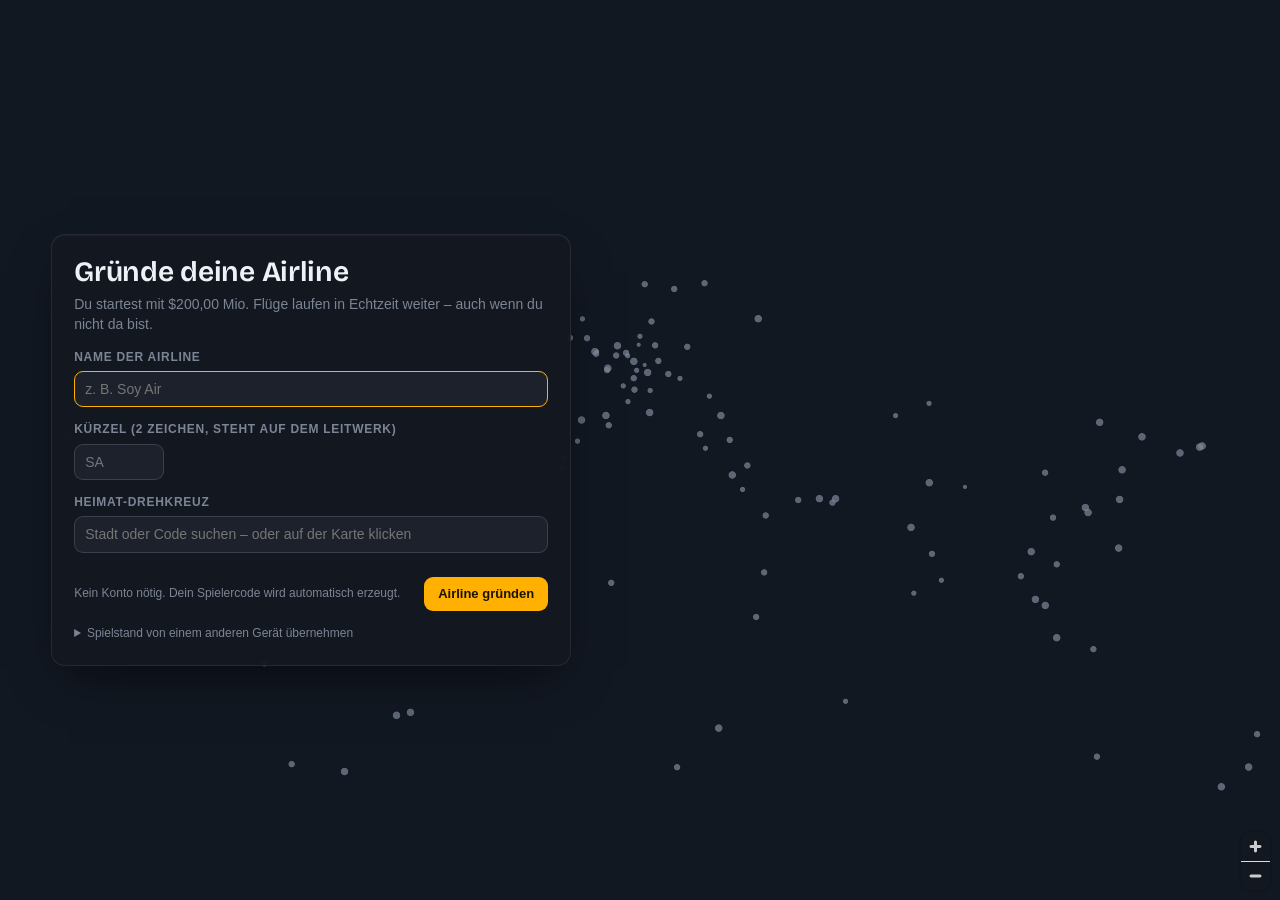
==== commit 2ec12083: "Airline Manager v0.17: Airline-Zentrale, Personal als Ressource, Kostenstruktur Paket 2 des Fahrplan" ====
--- a/games/airline-manager/index.html
+++ b/games/airline-manager/index.html
@@ -11,14 +11,15 @@
 <link rel="preconnect" href="https://tiles.openfreemap.org">
 <link rel="stylesheet" href="css/base.css">
 <link rel="stylesheet" href="css/layout.css">
+<link rel="stylesheet" href="css/panels.css">
 <link rel="stylesheet" href="css/apps.css">
 </head>
 <body>
 <div id="map" aria-label="Weltkarte mit Flughäfen und Flugzeugen"></div>
+<div id="panels"></div>
 <header id="hud" class="hud"></header>
 <aside id="flightcard" class="flightcard glass" hidden></aside>
 <div id="windows"></div>
-<nav id="dock" class="dock glass" aria-label="Apps"></nav>
 <div id="toasts" aria-live="polite"></div>
 <noscript><p style="padding:20px">Dieses Spiel braucht JavaScript.</p></noscript>
 <script type="module" src="js/main.js"></script>
--- a/games/airline-manager/css/base.css
+++ b/games/airline-manager/css/base.css
@@ -18,6 +18,7 @@
 }
 
 * { box-sizing: border-box; margin: 0; padding: 0; }
+[hidden] { display: none !important; }
 html, body { height: 100%; overflow: hidden; }
 body { background: var(--bg); color: var(--ink); font: 14px/1.45 var(--font); -webkit-font-smoothing: antialiased; font-variant-numeric: tabular-nums; }
 button, input, select { font: inherit; color: inherit; }
--- a/games/airline-manager/css/layout.css
+++ b/games/airline-manager/css/layout.css
@@ -9,10 +9,11 @@
 .maplibregl-popup-close-button { color: var(--ink2); font-size: 18px; padding: 2px 8px; }
 
 /* ---------- HUD */
-.hud { position: fixed; top: 12px; left: 12px; right: 12px; z-index: 20; display: flex; gap: 8px; align-items: stretch; pointer-events: none; }
+/* Das HUD sitzt mittig zwischen den beiden Panelen (css/panels.css). */
+.hud { position: fixed; top: 12px; left: 384px; right: 384px; z-index: 20; display: flex; gap: 8px; align-items: stretch; justify-content: center; pointer-events: none; }
 .hud > * { pointer-events: auto; }
 .glass { background: var(--panel); backdrop-filter: blur(16px) saturate(150%); -webkit-backdrop-filter: blur(16px) saturate(150%); border: 1px solid var(--line); border-radius: var(--r); box-shadow: var(--shadow); }
-.hud .brand { display: flex; align-items: center; gap: 10px; padding: 8px 14px 8px 8px; }
+.hud .brand { display: flex; align-items: center; gap: 8px; padding: 6px 8px 6px 8px; }
 .hud .brand a { display: grid; place-items: center; width: 32px; height: 32px; border-radius: 9px; background: var(--raise2); color: var(--ink2); text-decoration: none; }
 .hud .brand .tail { width: 34px; height: 34px; border-radius: 9px; display: grid; place-items: center; font: 800 13px var(--display); }
 .hud .brand b { display: block; font: 650 15px var(--display); line-height: 1.1; }
@@ -22,20 +23,10 @@
 .hud .stats div:hover { background: rgba(255,255,255,.04); }
 .hud .stats span { font-size: 10px; text-transform: uppercase; letter-spacing: .07em; color: var(--ink3); }
 .hud .stats b { font: 650 15px var(--display); white-space: nowrap; }
-.hud .clock { margin-left: auto; padding: 8px 14px; display: flex; flex-direction: column; justify-content: center; text-align: right; }
+.hud .clock { padding: 8px 14px; display: flex; flex-direction: column; justify-content: center; text-align: right; }
 .hud .clock b { font: 600 16px var(--mono); }
 .hud .clock span { font-size: 11px; color: var(--ink3); }
 .tick-up { color: var(--good) !important; } .tick-down { color: var(--bad) !important; }
-
-/* ---------- Dock */
-.dock { position: fixed; bottom: 14px; left: 50%; transform: translateX(-50%); z-index: 30; display: flex; gap: 2px; padding: 6px; max-width: calc(100vw - 24px); overflow-x: auto; }
-.dock button { position: relative; display: flex; flex-direction: column; align-items: center; gap: 3px; padding: 7px 10px 5px; border-radius: 10px; color: var(--ink2); min-width: 66px; transition: background .15s, color .15s; }
-.dock button:hover { background: rgba(255,255,255,.06); color: var(--ink); }
-.dock button[aria-pressed="true"] { background: rgba(255,176,0,.14); color: var(--accent); }
-.dock svg { width: 22px; height: 22px; }
-.dock span { font-size: 11px; font-weight: 600; }
-.dock .badge { position: absolute; top: 3px; right: 10px; min-width: 16px; height: 16px; border-radius: 8px; padding: 0 4px; font: 700 10px/16px var(--font); color: #fff; background: var(--bad); }
-.dock .badge.warn { background: var(--warn); color: #241700; }
 
 /* ---------- Fenster */
 #windows { position: fixed; inset: 0; pointer-events: none; z-index: 25; }
@@ -68,7 +59,8 @@
 .flightcard footer { display: flex; gap: 6px; padding: 0 14px 14px; }
 
 /* ---------- Toasts */
-#toasts { position: fixed; top: 84px; left: 50%; transform: translateX(-50%); z-index: 60; display: flex; flex-direction: column; gap: 8px; align-items: center; pointer-events: none; }
+/* Unten, seit das Dock weg ist – dort verdecken Meldungen keine Paneldaten. */
+#toasts { position: fixed; bottom: 18px; left: 50%; transform: translateX(-50%); z-index: 60; display: flex; flex-direction: column; gap: 8px; align-items: center; pointer-events: none; }
 .toast { pointer-events: auto; padding: 10px 16px; border-radius: 12px; background: var(--panel-solid); border: 1px solid var(--line2); box-shadow: var(--shadow); font-weight: 550; max-width: min(520px, 90vw); animation: winIn .25s var(--ease); }
 .toast.good { border-color: color-mix(in srgb, var(--good) 50%, transparent); }
 .toast.warn { border-color: color-mix(in srgb, var(--warn) 60%, transparent); }
@@ -96,3 +88,9 @@
   .win { left: 8px !important; right: 8px; top: auto !important; bottom: 86px; width: auto !important; max-height: 70vh; }
   .flightcard { left: 12px; right: 12px; width: auto; top: auto; bottom: 86px; }
 }
+
+/* ---------- Airline-Dropdown */
+.dock .badge.info { background: var(--info); }
+@media (max-width: 720px) { .fc-delay { margin: 0 14px 8px; padding: 6px 10px; border-radius: 9px; background: color-mix(in srgb, var(--bad) 16%, transparent); color: #ffb3bb; font-size: 12px; font-weight: 600; display: flex; align-items: center; gap: 6px; }
+.fc-clock { width: 14px; height: 14px; border-radius: 50%; background: var(--bad); position: relative; flex: none; }
+.fc-clock::after { content: ""; position: absolute; left: 6px; top: 3px; width: 2px; height: 5px; background: #fff; box-shadow: 2px 3px 0 -0px #fff; }
--- a/games/airline-manager/css/panels.css
+++ b/games/airline-manager/css/panels.css
@@ -0,0 +1,118 @@
+/* Zwei Panele am oberen Rand: links "Airline", rechts "Betrieb". Sie klappen nach unten auf,
+   die Karte bleibt dazwischen frei. Ersetzt das alte Dock unten und das Airline-Dropdown. */
+
+:root {
+  /* Blockfarben für Kosten und Erlöse – gedeckt, aber unterscheidbar */
+  --c-rev: #34c27a; --c-rev2: #2bb3a3;
+  --c-staff: #8b7bf0; --c-ops: #ffb000; --c-tech: #4c8dff; --c-market: #f06ba8; --c-muted: #6c7788;
+}
+
+#panels { position: fixed; top: 12px; left: 12px; right: 12px; z-index: 28; display: flex; justify-content: space-between; align-items: flex-start; pointer-events: none; gap: 8px; }
+.panel { pointer-events: auto; width: 360px; max-width: calc(50vw - 20px); display: flex; flex-direction: column;
+  background: var(--panel); backdrop-filter: blur(16px) saturate(150%); -webkit-backdrop-filter: blur(16px) saturate(150%);
+  border: 1px solid var(--line); border-radius: var(--r); box-shadow: var(--shadow); overflow: hidden; }
+.panel.open { max-height: calc(100vh - 24px); }
+
+.panel-headrow { display: flex; align-items: center; }
+.panel-back { display: grid; place-items: center; width: 32px; height: 32px; margin-left: 9px; border-radius: 9px; background: var(--raise2); color: var(--ink2); flex: none; }
+.panel-back:hover { background: var(--raise); color: var(--ink); }
+.panel-back svg { width: 16px; height: 16px; }
+.panel-headrow .panel-head { padding-left: 9px; }
+.fblock.off { opacity: .72; }
+.fblock.off .fshare { min-width: 0; }
+.panel-head { display: flex; align-items: center; gap: 10px; width: 100%; padding: 9px 12px; text-align: left; }
+.panel-head:hover { background: rgba(255,255,255,.04); }
+.panel-head .tail { width: 34px; height: 34px; border-radius: 9px; display: grid; place-items: center; font: 800 13px var(--display); flex: none; box-shadow: inset 0 0 0 1px rgba(0,0,0,.2); }
+.panel-title { flex: 1; min-width: 0; }
+.panel-title b { display: block; font: 650 15px var(--display); line-height: 1.15; }
+.panel-title small { display: block; color: var(--ink3); font-size: 12px; white-space: nowrap; overflow: hidden; text-overflow: ellipsis; }
+.panel-title.r { text-align: right; }
+.panel-head .chev { color: var(--ink3); flex: none; transition: transform .2s var(--ease); }
+.panel-head .chev.up { transform: rotate(180deg); }
+
+.panel-body { overflow-y: auto; overscroll-behavior: contain; border-top: 1px solid var(--line); }
+
+/* ---------- Abschnitte */
+.psec { border-bottom: 1px solid var(--line); }
+.psec:last-child { border-bottom: 0; }
+.psec-head { display: flex; align-items: center; gap: 9px; width: 100%; padding: 10px 12px; font-size: 13.5px; font-weight: 600; color: var(--ink2); text-align: left; }
+.psec-head:hover { background: rgba(255,255,255,.04); color: var(--ink); }
+.psec.open > .psec-head { color: var(--ink); background: rgba(255,255,255,.03); }
+.psec-head svg { width: 18px; height: 18px; color: var(--ink3); flex: none; }
+.psec.open > .psec-head svg { color: var(--accent); }
+.psec-head .chev { width: 15px; height: 15px; }
+.psec-head .badge { min-width: 18px; height: 18px; border-radius: 9px; padding: 0 5px; font: 700 10px/18px var(--font); color: #fff; background: var(--info); text-align: center; flex: none; }
+.psec-head .badge.warn { background: var(--warn); color: #241700; }
+.psec-head .badge.bad { background: var(--bad); }
+.psec-body { padding: 2px 12px 14px; }
+
+/* ---------- Kacheln */
+.tiles { display: grid; grid-template-columns: 1fr 1fr; gap: 6px; }
+.tiles.two { grid-template-columns: 1fr 1fr; }
+.tile { background: var(--raise); border-radius: var(--r-sm); padding: 8px 10px; }
+.tile span { display: block; font-size: 10px; text-transform: uppercase; letter-spacing: .06em; color: var(--ink3); }
+.tile b { font: 650 17px var(--display); }
+.tile b small { font: 400 11px var(--font); color: var(--ink3); }
+
+/* ---------- Hinweiszeile */
+.note { display: flex; align-items: center; gap: 10px; flex-wrap: wrap; margin-top: 10px; padding: 9px 11px; border-radius: var(--r-sm); background: var(--raise); border-left: 3px solid var(--ink3); }
+.note b { display: block; font-size: 13px; }
+.note span { flex: 1; min-width: 120px; font-size: 12px; color: var(--ink3); }
+.note.warn { border-left-color: var(--warn); background: color-mix(in srgb, var(--warn) 10%, var(--raise)); }
+.note.bad { border-left-color: var(--bad); background: color-mix(in srgb, var(--bad) 12%, var(--raise)); }
+.note.good { border-left-color: var(--good); background: color-mix(in srgb, var(--good) 9%, var(--raise)); }
+.note.info { border-left-color: var(--info); background: color-mix(in srgb, var(--info) 10%, var(--raise)); }
+
+/* ---------- Flugzeug- und Streckenzeilen */
+.fgroup { margin-top: 10px; }
+.fgroup h4 { display: flex; align-items: center; gap: 6px; font-size: 11px; text-transform: uppercase; letter-spacing: .06em; color: var(--ink3); margin-bottom: 4px; }
+.fgroup h4 span { background: var(--raise2); border-radius: 99px; padding: 0 6px; font-size: 10px; }
+.acrow { display: flex; align-items: center; gap: 9px; width: 100%; padding: 7px 8px; border-radius: var(--r-sm); text-align: left; }
+.acrow:hover { background: rgba(255,255,255,.05); }
+.acrow b { font-size: 13px; font-weight: 650; }
+.acrow small { display: block; font-size: 11px; color: var(--ink3); }
+.acrow .acdet { font-size: 11.5px; color: var(--ink2); text-align: right; white-space: nowrap; }
+.acrow .dot { width: 8px; height: 8px; border-radius: 50%; background: var(--ink3); flex: none; }
+.acrow.air .dot { background: var(--accent); box-shadow: 0 0 0 3px color-mix(in srgb, var(--accent) 22%, transparent); }
+.acrow.ground .dot { background: var(--good); }
+.acrow.check .dot { background: var(--ink3); }
+.acrow.delivery .dot { background: var(--info); }
+.acrow.bad .acdet { color: var(--bad); }
+
+/* ---------- Personal */
+.sgrp { margin-top: 12px; }
+.sgrp .bar { margin-top: 5px; }
+
+/* ---------- Kosten & Erlöse */
+.fhead { font-size: 11px; text-transform: uppercase; letter-spacing: .06em; color: var(--ink3); margin: 14px 0 6px; }
+.fblock { margin-bottom: 9px; }
+.fblock b { font-size: 13px; }
+.fblock .bar { margin-top: 4px; }
+.fblock .fshare { font-size: 11px; color: var(--ink3); min-width: 34px; text-align: right; }
+.fparts { display: flex; flex-wrap: wrap; gap: 4px 10px; margin-top: 4px; font-size: 11px; color: var(--ink3); }
+.fparts b { font-size: 11px; color: var(--ink2); font-weight: 600; }
+.tabs.sm { margin-bottom: 10px; }
+.tabs.sm button { padding: 4px 10px; font-size: 12px; }
+
+/* ---------- Logbuch */
+.loglist { list-style: none; font-size: 12px; }
+.loglist li { padding: 6px 0; border-bottom: 1px solid var(--line); color: var(--ink2); line-height: 1.35; }
+.loglist li:last-child { border-bottom: 0; }
+.loglist time { display: block; font: 10px var(--mono); color: var(--ink3); }
+.loglist li.bad { color: #ffb3bb; } .loglist li.warn { color: #ffd79a; } .loglist li.good { color: #9ae7bf; }
+
+/* ---------- Schmale Fenster: Panele werden zu Vollbreite-Blättern */
+/* Schmaler Platz: HUD rückt unter die Panelköpfe */
+@media (max-width: 1180px) {
+  .hud { left: 12px; right: 12px; top: 64px; }
+  .hud .stats div { min-width: 78px; padding: 3px 9px; }
+}
+@media (max-width: 860px) {
+  #panels { left: 8px; right: 8px; top: 8px; }
+  .panel { width: auto; max-width: none; flex: 1; }
+  .panel.open { position: fixed; left: 8px; right: 8px; top: 8px; max-height: calc(100vh - 16px); z-index: 40; }
+  .panel-right.open { left: 8px; }
+  .tiles { grid-template-columns: 1fr 1fr; }
+  .hud { top: 60px; }
+  .hud .clock { display: none; }
+}
--- a/games/airline-manager/css/apps.css
+++ b/games/airline-manager/css/apps.css
@@ -57,3 +57,80 @@
   .cabin-edit { grid-template-columns: 1fr 64px; } .cabin-edit .muted { display: none; }
   .checks { grid-template-columns: 1fr 1fr; }
 }
+
+/* ---------- Lackiererei */
+.painter { position: fixed; inset: 0; z-index: 90; background: radial-gradient(ellipse at 55% 40%, #1d2531, #0b0e13 70%); display: grid; grid-template-columns: 250px 1fr; grid-template-rows: auto 1fr auto auto; animation: winIn .2s var(--ease); }
+.pt-head { grid-column: 1 / -1; display: flex; align-items: center; gap: 12px; padding: 12px 16px; border-bottom: 1px solid var(--line); background: rgba(13,16,22,.8); }
+.pt-head h2 { font-size: 20px; display: inline; margin-right: 10px; }
+.pt-head select { margin-left: 4px; padding: 4px 8px; }
+.pt-tools { grid-row: 2 / 5; padding: 14px; border-right: 1px solid var(--line); overflow: auto; background: rgba(13,16,22,.6); display: flex; flex-direction: column; gap: 8px; }
+.pt-toolgrid { display: grid; grid-template-columns: repeat(3, 1fr); gap: 6px; }
+.pt-toolgrid button { display: flex; flex-direction: column; align-items: center; gap: 3px; padding: 8px 4px; border-radius: 10px; background: var(--raise); color: var(--ink2); font-size: 11px; font-weight: 600; }
+.pt-toolgrid button svg { width: 22px; height: 22px; }
+.pt-toolgrid button[aria-pressed="true"] { background: rgba(255,176,0,.16); color: var(--accent); box-shadow: inset 0 0 0 1px rgba(255,176,0,.5); }
+.pt-label { font-size: 11px; text-transform: uppercase; letter-spacing: .07em; color: var(--ink3); font-weight: 600; margin-top: 6px; }
+.pt-palette { display: grid; grid-template-columns: repeat(6, 1fr); gap: 5px; }
+.pt-palette button { aspect-ratio: 1; border-radius: 7px; border: 1px solid rgba(255,255,255,.18); }
+.pt-palette button:hover { transform: scale(1.1); }
+.pt-foot { margin-top: auto; }
+.pt-stage { overflow: auto; display: grid; place-items: center; padding: 30px; }
+.pt-canvas { min-width: 100%; }
+.pt-canvas svg { width: 100%; height: auto; display: block; cursor: crosshair; touch-action: none; filter: drop-shadow(0 30px 40px rgba(0,0,0,.45)); }
+.pt-status { padding: 0 20px 4px; color: var(--accent); min-height: 20px; }
+.pt-previews { display: flex; gap: 8px; padding: 10px 16px 14px; overflow-x: auto; border-top: 1px solid var(--line); background: rgba(13,16,22,.6); }
+.pt-previews button { flex: 0 0 150px; background: var(--raise); border-radius: 10px; padding: 6px; border: 1px solid transparent; display: flex; flex-direction: column; gap: 2px; }
+.pt-previews button.on { border-color: var(--accent); }
+.pt-previews svg { width: 100%; height: 46px; }
+.pt-previews span { font-size: 11px; color: var(--ink3); }
+@media (max-width: 760px) {
+  .painter { grid-template-columns: 1fr; grid-template-rows: auto 1fr auto auto auto; }
+  .pt-tools { grid-row: 4; border-right: 0; border-top: 1px solid var(--line); max-height: 34vh; }
+  .pt-head { flex-wrap: wrap; }
+  .pt-toolgrid { grid-template-columns: repeat(6, 1fr); }
+  .pt-palette { grid-template-columns: repeat(9, 1fr); }
+  .pt-foot { display: none; }
+}
+
+/* ---------- Kabinenplan */
+.seatmap { width: 100%; height: auto; display: block; touch-action: none; user-select: none; }
+.seatmap .sm-handle { cursor: ew-resize; }
+.seatmap .sm-handle:hover rect:last-child { fill: #ffd27a; }
+.cab-sliders { display: grid; gap: 4px; margin-top: 8px; }
+.cab-sliders label { display: grid; grid-template-columns: 96px 1fr 40px; gap: 10px; align-items: center; font-size: 13px; font-weight: 600; }
+.cab-sliders b { text-align: right; }
+.pt-toolgrid.pt7 { grid-template-columns: repeat(4, 1fr); }
+.pt-canvas .pt-text { cursor: move; }
+
+/* Datenblatt (ui/datasheet.js) */
+.ds details { border-top: 1px solid var(--line); }
+.ds details:first-of-type { border-top: 0; }
+.ds summary { cursor: pointer; padding: 7px 0; font-weight: 600; font-size: 13px; list-style: none; display: flex; align-items: center; gap: 8px; }
+.ds summary::before { content: "▸"; color: var(--ink3); font-size: 11px; transition: transform .15s; }
+.ds details[open] > summary::before { transform: rotate(90deg); }
+.ds summary::-webkit-details-marker { display: none; }
+.ds .kv { margin: 0 0 8px; font-size: 12.5px; }
+.ds .kv dt { color: var(--ink3); }
+.ds.compact .kv { font-size: 12px; }
+.ds-note { font-size: 12.5px; color: var(--ink2); margin: 0 0 6px; line-height: 1.4; }
+.ds-wrap { font-size: 12px; }
+.ds-wrap > summary { cursor: pointer; color: var(--accent); font-weight: 600; list-style: none; }
+.ds-wrap > summary::-webkit-details-marker { display: none; }
+.ds-wrap > summary::before { content: "▸ "; }
+.ds-wrap[open] > summary::before { content: "▾ "; }
+
+/* Lackier-Vorlagen */
+.pt-presets { position: absolute; left: 250px; right: 0; top: 58px; bottom: 0; z-index: 2; background: rgba(13,16,22,.96); overflow: auto; padding: 16px 20px; display: flex; flex-direction: column; gap: 12px; }
+.pt-presets-head { display: flex; align-items: center; gap: 12px; }
+.pt-presets-head h3 { font-size: 18px; }
+.pt-palettes { display: flex; flex-wrap: wrap; gap: 6px; }
+.pt-palettes button { display: flex; align-items: center; gap: 4px; padding: 5px 9px 5px 6px; border-radius: 99px; background: var(--raise); border: 1px solid transparent; font-size: 12px; color: var(--ink2); }
+.pt-palettes button i { width: 14px; height: 14px; border-radius: 50%; border: 1px solid rgba(255,255,255,.2); }
+.pt-palettes button.on { border-color: var(--accent); color: var(--ink); }
+.pt-scheme-grid { display: grid; grid-template-columns: repeat(auto-fill, minmax(230px, 1fr)); gap: 10px; }
+.pt-scheme-grid button { background: var(--raise); border-radius: 12px; padding: 8px 10px 10px; border: 1px solid var(--line); text-align: left; display: flex; flex-direction: column; gap: 4px; }
+.pt-scheme-grid button:hover { border-color: var(--line2); }
+.pt-scheme-grid button.on { border-color: var(--accent); }
+.pt-scheme-grid svg { width: 100%; height: 70px; }
+.pt-scheme-grid b { font-size: 13px; }
+.pt-scheme-grid span { font-size: 11px; color: var(--ink3); line-height: 1.3; }
+@media (max-width: 720px) { .pt-presets { left: 0; } }
